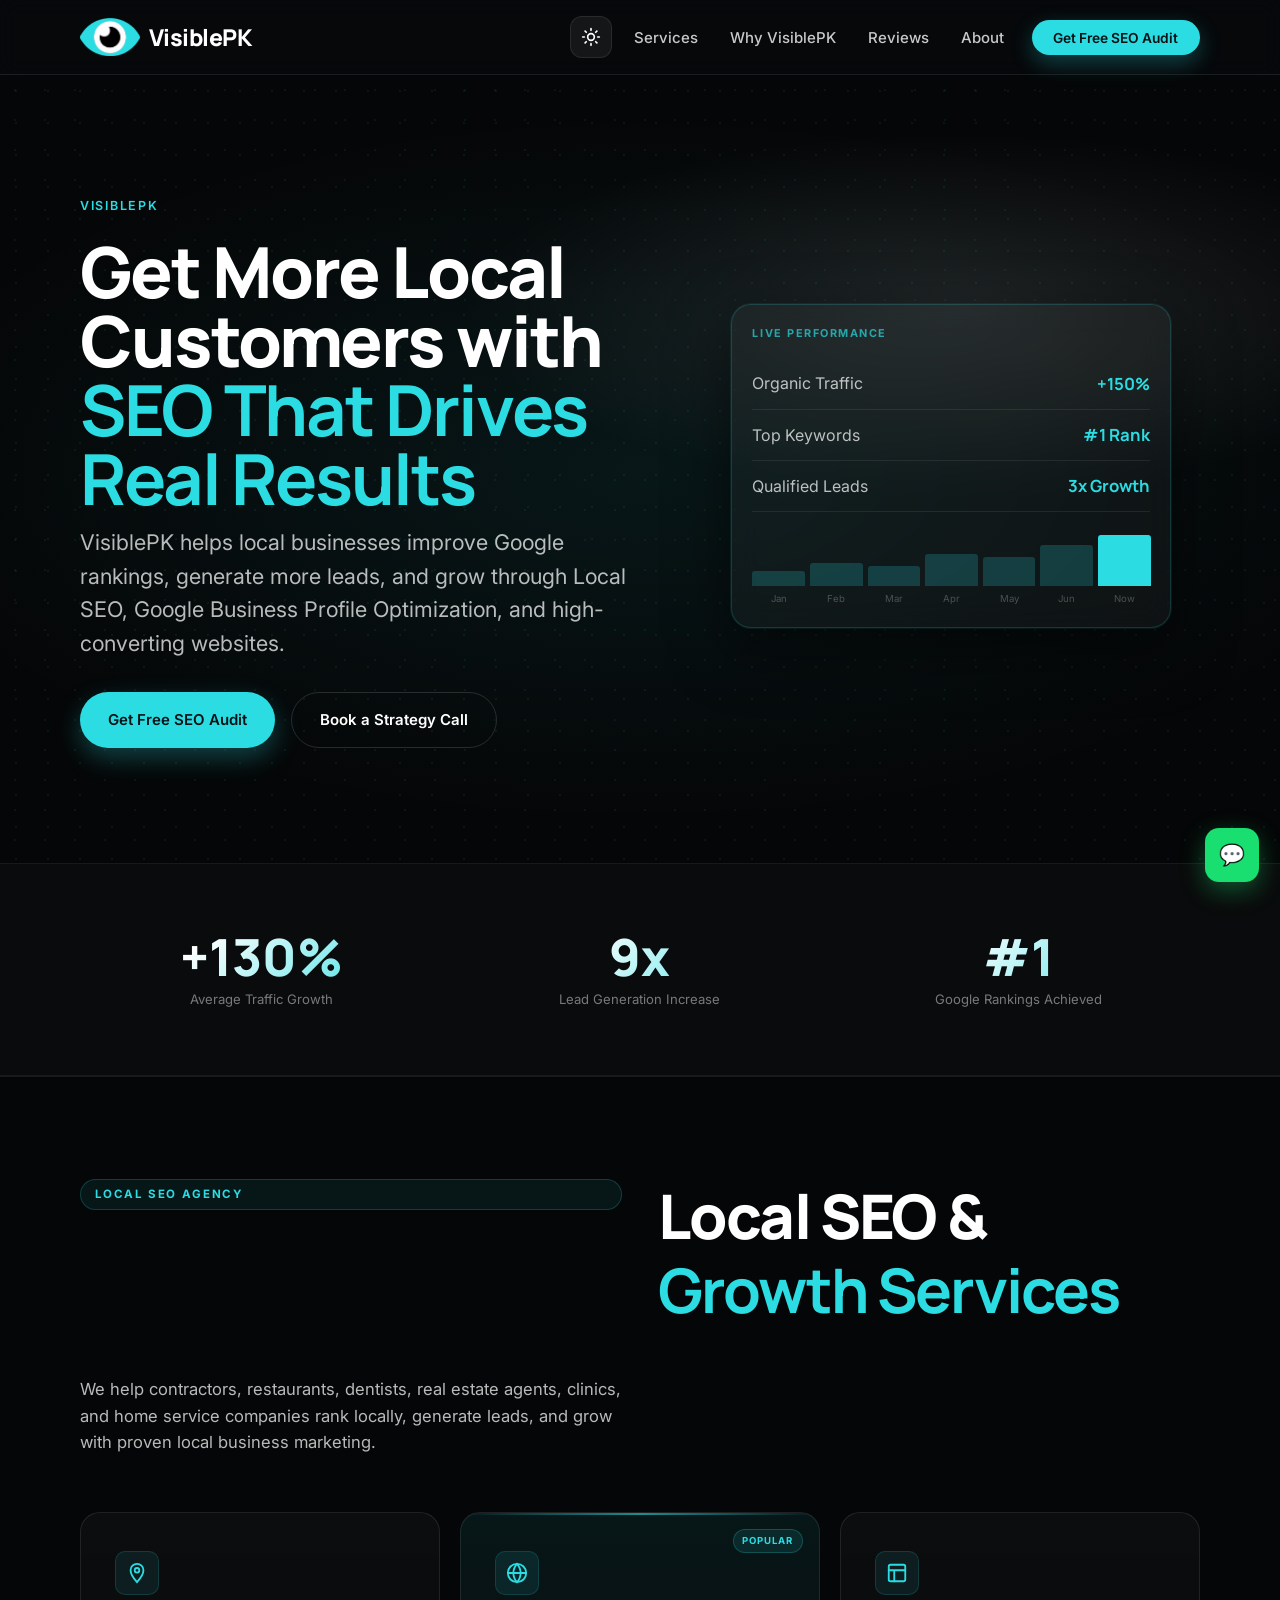
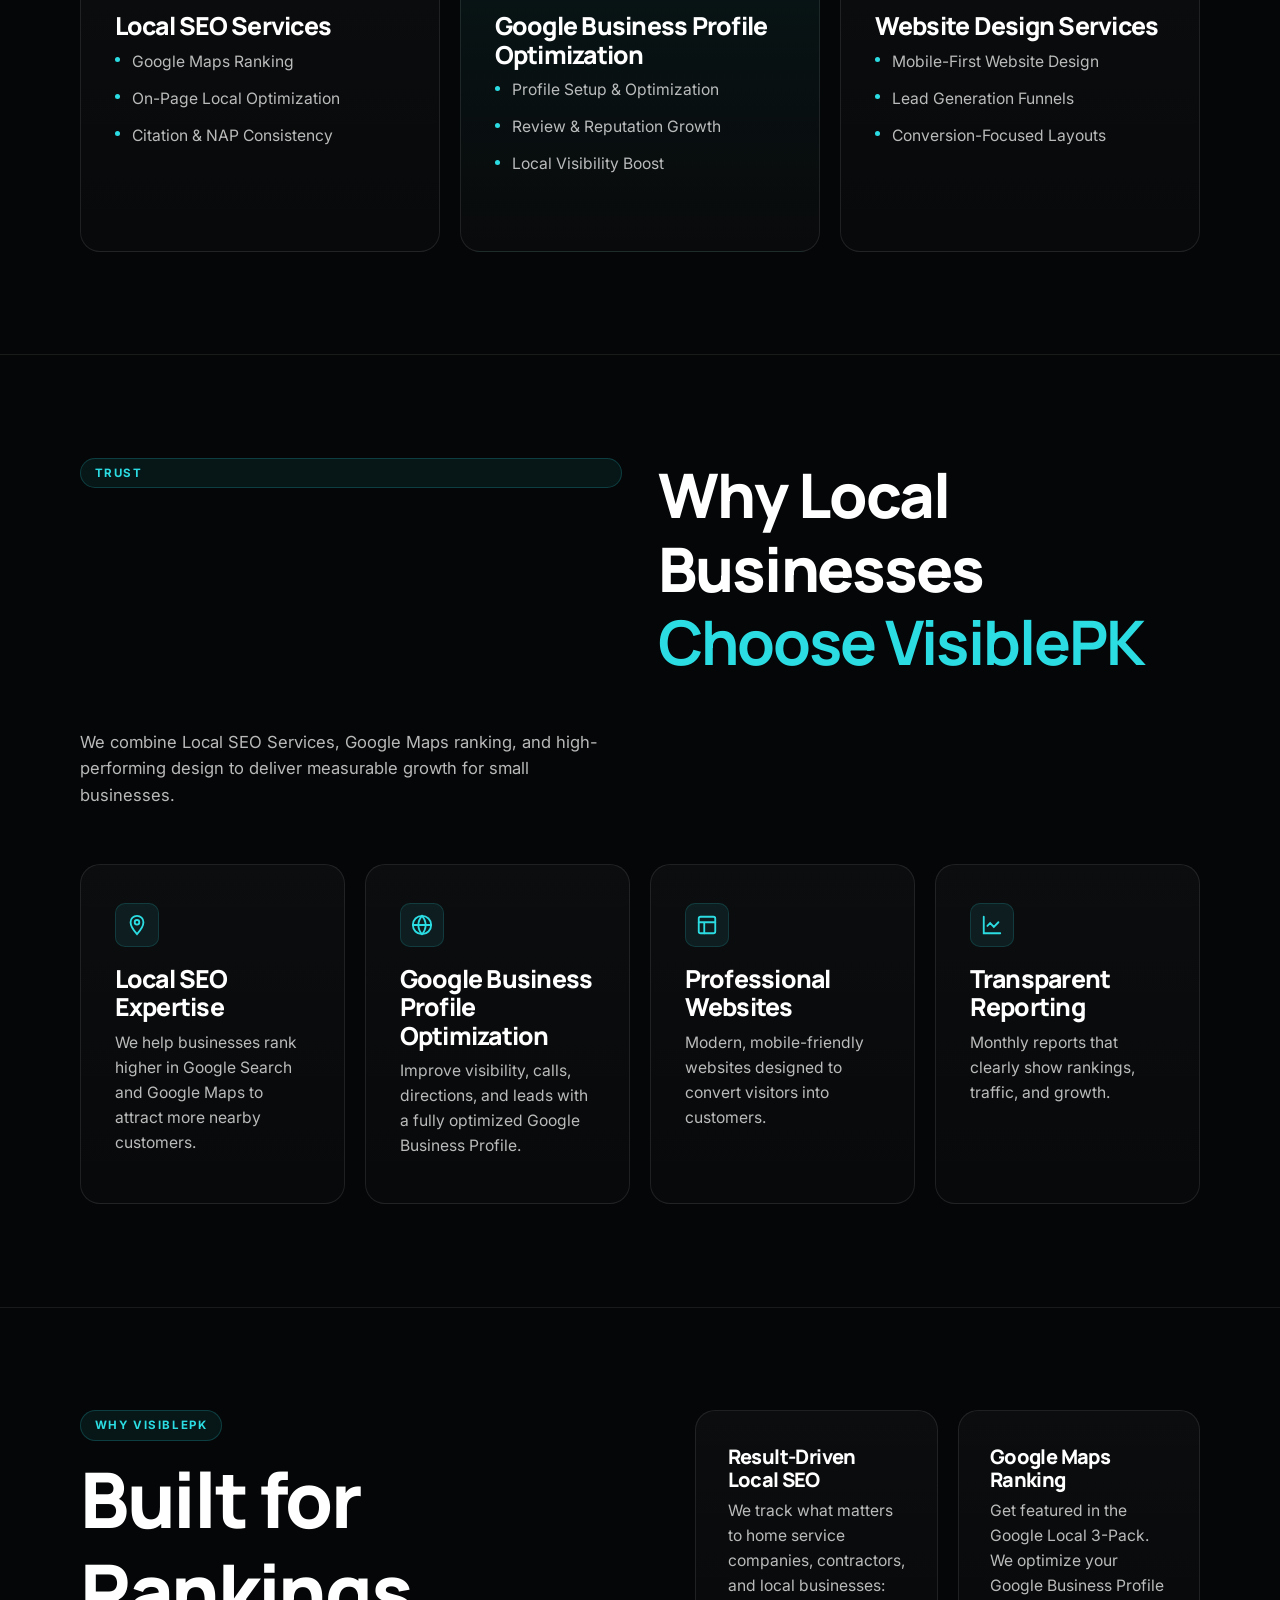
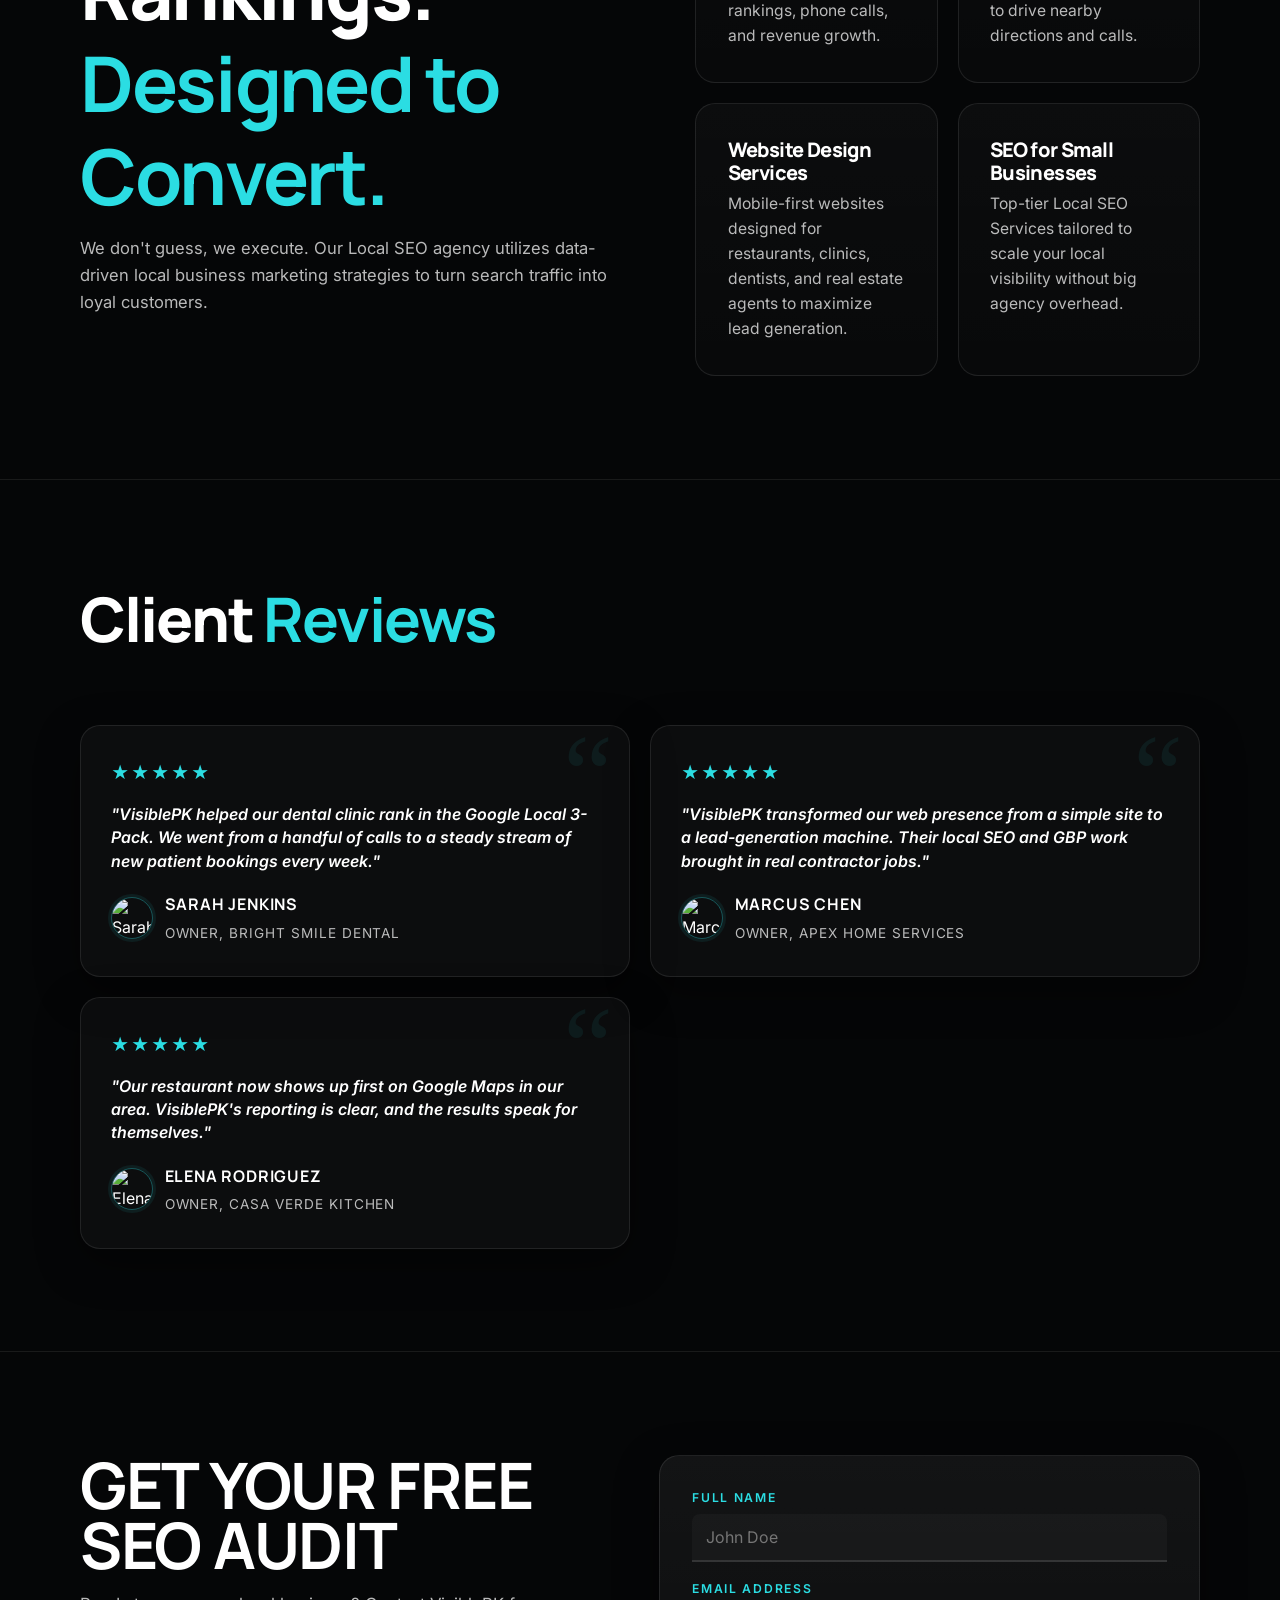
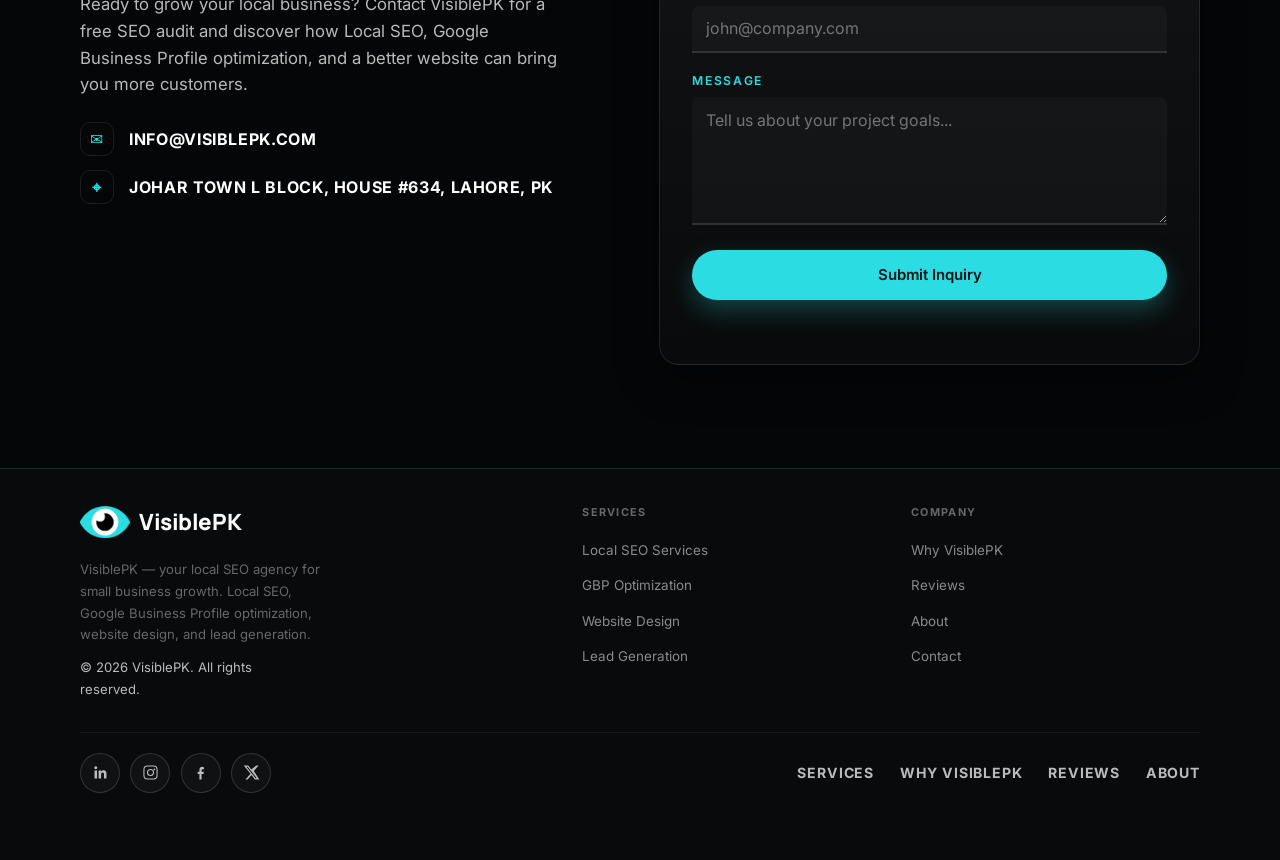
==== index.html @ 4f135269 "Add files via upload" ====
<!DOCTYPE html>
<html lang="en">
<head>
  <meta charset="UTF-8" />
  <meta name="viewport" content="width=device-width, initial-scale=1.0" />
  <meta name="description" content="VisiblePK is a local SEO agency helping service businesses rank on Google Search and Google Maps. Get Local SEO, Google Business Profile optimization, website design, and lead generation for small businesses." />
  <title>VisiblePK – Local SEO & Website Growth Agency</title>
  <link rel="canonical" href="https://azamg1800q-cpu.github.io/visiblepk/" />
  <meta property="og:type" content="website" />
  <meta property="og:url" content="https://azamg1800q-cpu.github.io/visiblepk/" />
  <meta property="og:title" content="VisiblePK – Local SEO & Website Growth Agency" />
  <meta property="og:description" content="Get more local customers with Local SEO, Google Business Profile optimization, and high-converting websites. Free SEO audit for contractors, restaurants, dentists, and service businesses." />
  <meta property="og:image" content="https://azamg1800q-cpu.github.io/visiblepk/logo.png" />
  <meta property="og:site_name" content="VisiblePK" />
  <meta name="twitter:card" content="summary_large_image" />
  <meta name="twitter:title" content="VisiblePK – Local SEO & Website Growth Agency" />
  <meta name="twitter:description" content="Local SEO agency for small businesses. Google Maps ranking, GBP optimization, website design, and lead generation." />
  <meta name="twitter:image" content="https://azamg1800q-cpu.github.io/visiblepk/logo.png" />
  <meta name="google-site-verification" content="JSgac39mupPRz0TXIjV0OcWBRK_ozBRfskrSUniJgQQ" />
  <script type="application/ld+json">
  {
    "@context": "https://schema.org",
    "@type": "ProfessionalService",
    "name": "VisiblePK",
    "description": "Local SEO and website growth agency helping small businesses improve Google rankings, generate leads, and grow through Local SEO, Google Business Profile optimization, and website design.",
    "url": "https://azamg1800q-cpu.github.io/visiblepk/",
    "email": "info@visiblepk.com",
    "address": {
      "@type": "PostalAddress",
      "streetAddress": "Johar Town L Block, House #634",
      "addressLocality": "Lahore",
      "addressCountry": "PK"
    },
    "areaServed": "Worldwide",
    "serviceType": [
      "Local SEO Services",
      "Google Business Profile Optimization",
      "Website Design Services",
      "Lead Generation"
    ]
  }
  </script>
  <link rel="icon" href="logo.png" type="image/png" />
  <link rel="preconnect" href="https://fonts.gstatic.com" crossorigin />
  <link href="https://fonts.googleapis.com/css2?family=Manrope:wght@500;600;700;800&family=Inter:wght@400;500;600;700&display=swap" rel="stylesheet" />
  <link rel="stylesheet" href="style.css" />
  <script>
    (function () {
      try {
        if (localStorage.getItem("theme") === "light") document.documentElement.setAttribute("data-theme", "light");
      } catch (e) {}
    })();
  </script>
</head>
<body>
  <a class="skip-link" href="#main">Skip to content</a>

  <header class="site-header" id="top">
    <div class="container header-inner">
      <a class="logo" href="#hero" aria-label="VisiblePK Home">
        <img src="logo.png" alt="VisiblePK Logo" class="logo-img" />
        <span class="logo-text">VisiblePK</span>
      </a>

      <nav class="nav" aria-label="Primary">
        <button type="button" class="theme-toggle" id="theme-toggle" aria-label="Switch to light mode" title="Switch to light mode" aria-pressed="true">
          <svg class="theme-toggle-icon theme-toggle-icon--sun" xmlns="http://www.w3.org/2000/svg" viewBox="0 0 24 24" fill="none" stroke="currentColor" stroke-width="2" stroke-linecap="round" aria-hidden="true">
            <circle cx="12" cy="12" r="4" />
            <path d="M12 2v2M12 20v2M4.93 4.93l1.41 1.41M17.66 17.66l1.41 1.41M2 12h2M20 12h2M4.93 19.07l1.41-1.41M17.66 6.34l1.41-1.41" />
          </svg>
          <svg class="theme-toggle-icon theme-toggle-icon--moon" xmlns="http://www.w3.org/2000/svg" viewBox="0 0 24 24" fill="currentColor" aria-hidden="true">
            <path d="M21 12.79A9 9 0 1 1 11.21 3 7 7 0 0 0 21 12.79z" />
          </svg>
        </button>
        <button type="button" class="nav-toggle" aria-expanded="false" aria-controls="nav-menu" aria-label="Open menu">
          <span class="nav-toggle-bar"></span>
          <span class="nav-toggle-bar"></span>
          <span class="nav-toggle-bar"></span>
        </button>

        <ul class="nav-menu" id="nav-menu">
          <li><a href="#services" class="nav-link">Services</a></li>
          <li><a href="#why-choose-us" class="nav-link">Why VisiblePK</a></li>
          <li><a href="#reviews" class="nav-link">Reviews</a></li>
          <li><a href="about.html" class="nav-link">About</a></li>
          <li><a href="#contact" class="nav-cta">Get Free SEO Audit</a></li>
        </ul>
      </nav>
    </div>
  </header>

  <main id="main">
    <section class="hero" id="hero" aria-labelledby="hero-title">
      <div class="hero-bg" aria-hidden="true"></div>
      <div class="hero-dot-grid" aria-hidden="true"></div>
      <div class="container hero-layout">
        <div class="hero-content">
          <p class="hero-badge fade-in-up" style="animation-delay: 0.06s">VisiblePK</p>
          <h1 id="hero-title" class="hero-title fade-in-up" style="animation-delay: 0.15s">
            Get More Local Customers with <span class="accent">SEO That Drives Real Results</span>
          </h1>
          <p class="hero-sub fade-in-up" style="animation-delay: 0.28s">
            VisiblePK helps local businesses improve Google rankings, generate more leads, and grow through Local SEO, Google Business Profile Optimization, and high-converting websites.
          </p>
          <div class="hero-actions fade-in-up" style="animation-delay: 0.42s">
            <a href="#contact" class="btn btn-primary">Get Free SEO Audit</a>
            <a href="#contact" class="btn btn-ghost">Book a Strategy Call</a>
          </div>
        </div>

        <div class="hero-visual reveal" data-delay="1" aria-hidden="true">
          <div class="hero-panel">
            <p class="hero-panel-label">Live Performance</p>
            <div class="hero-panel-row"><span>Organic Traffic</span><strong>+150%</strong></div>
            <div class="hero-panel-row"><span>Top Keywords</span><strong>#1 Rank</strong></div>
            <div class="hero-panel-row"><span>Qualified Leads</span><strong>3x Growth</strong></div>
            <div class="hero-chart" aria-hidden="true">
              <span class="hero-bar" style="height:28%"></span>
              <span class="hero-bar" style="height:42%"></span>
              <span class="hero-bar" style="height:36%"></span>
              <span class="hero-bar" style="height:58%"></span>
              <span class="hero-bar" style="height:52%"></span>
              <span class="hero-bar" style="height:74%"></span>
              <span class="hero-bar hero-bar--active" style="height:92%"></span>
            </div>
            <div class="hero-chart-months" aria-hidden="true">
              <span>Jan</span><span>Feb</span><span>Mar</span><span>Apr</span><span>May</span><span>Jun</span><span>Now</span>
            </div>
          </div>
        </div>
      </div>
    </section>

    <div class="stats-strip" id="stats-strip" aria-label="Key results">
      <div class="container stats-strip-inner">
        <div class="strip-card" data-counter-target="150" data-counter-prefix="+" data-counter-suffix="%">
          <p class="strip-num">+150%</p>
          <p class="strip-desc">Average Traffic Growth</p>
        </div>
        <div class="strip-card" data-counter-target="10" data-counter-suffix="x">
          <p class="strip-num">10x</p>
          <p class="strip-desc">Lead Generation Increase</p>
        </div>
        <div class="strip-card" data-counter-target="1" data-counter-prefix="#">
          <p class="strip-num">#1</p>
          <p class="strip-desc">Google Rankings Achieved</p>
        </div>
      </div>
    </div>

    <section class="section services" id="services" aria-labelledby="services-title">
      <div class="container">
        <header class="section-header reveal">
          <p class="section-label">Local SEO Agency</p>
          <h2 id="services-title" class="section-title">Local SEO & <span class="accent">Growth Services</span></h2>
          <p class="section-desc">We help contractors, restaurants, dentists, real estate agents, clinics, and home service companies rank locally, generate leads, and grow with proven local business marketing.</p>
        </header>

        <div class="services-grid">
          <article class="service-card reveal" data-delay="0">
            <div class="service-card-icon" aria-hidden="true">
              <svg width="24" height="24" viewBox="0 0 24 24" fill="none" stroke="currentColor" stroke-width="2" stroke-linecap="round"><path d="M12 2C8.13 2 5 5.13 5 9c0 5.25 7 13 7 13s7-7.75 7-13c0-3.87-3.13-7-7-7z"/><circle cx="12" cy="9" r="2.5"/></svg>
            </div>
            <h3 class="service-card-title">Local SEO Services</h3>
            <ul class="service-sublist">
              <li>Google Maps Ranking</li>
              <li>On-Page Local Optimization</li>
              <li>Citation & NAP Consistency</li>
            </ul>
          </article>

          <article class="service-card service-card--featured reveal" data-delay="1">
            <span class="service-featured-tag">Popular</span>
            <div class="service-card-icon" aria-hidden="true">
              <svg width="24" height="24" viewBox="0 0 24 24" fill="none" stroke="currentColor" stroke-width="2" stroke-linecap="round"><circle cx="12" cy="12" r="10"/><path d="M12 2a15.3 15.3 0 0 1 4 10 15.3 15.3 0 0 1-4 10 15.3 15.3 0 0 1-4-10 15.3 15.3 0 0 1 4-10z"/><path d="M2 12h20"/></svg>
            </div>
            <h3 class="service-card-title">Google Business Profile Optimization</h3>
            <ul class="service-sublist">
              <li>Profile Setup & Optimization</li>
              <li>Review & Reputation Growth</li>
              <li>Local Visibility Boost</li>
            </ul>
          </article>

          <article class="service-card reveal" data-delay="2">
            <div class="service-card-icon" aria-hidden="true">
              <svg width="24" height="24" viewBox="0 0 24 24" fill="none" stroke="currentColor" stroke-width="2" stroke-linecap="round"><rect x="3" y="3" width="18" height="18" rx="2"/><path d="M3 9h18M9 21V9"/></svg>
            </div>
            <h3 class="service-card-title">Website Design Services</h3>
            <ul class="service-sublist">
              <li>Mobile-First Website Design</li>
              <li>Lead Generation Funnels</li>
              <li>Conversion-Focused Layouts</li>
            </ul>
          </article>
        </div>
      </div>
    </section>

    <section class="section why-choose-us" id="why-choose-us" aria-labelledby="why-choose-title">
      <div class="container">
        <header class="section-header reveal">
          <p class="section-label">Trust</p>
          <h2 id="why-choose-title" class="section-title">Why Local Businesses <span class="accent">Choose VisiblePK</span></h2>
          <p class="section-desc">We combine Local SEO Services, Google Maps ranking, and high-performing design to deliver measurable growth for small businesses.</p>
        </header>

        <div class="services-grid" role="list">
          <div class="service-card reveal" data-delay="0" role="listitem">
            <div class="service-card-icon" aria-hidden="true">
              <svg width="24" height="24" viewBox="0 0 24 24" fill="none" stroke="currentColor" stroke-width="2" stroke-linecap="round"><path d="M12 2C8.13 2 5 5.13 5 9c0 5.25 7 13 7 13s7-7.75 7-13c0-3.87-3.13-7-7-7z"/><circle cx="12" cy="9" r="2.5"/></svg>
            </div>
            <h3 class="service-card-title">Local SEO Expertise</h3>
            <p class="why-text">We help businesses rank higher in Google Search and Google Maps to attract more nearby customers.</p>
          </div>

          <div class="service-card reveal" data-delay="1" role="listitem">
            <div class="service-card-icon" aria-hidden="true">
              <svg width="24" height="24" viewBox="0 0 24 24" fill="none" stroke="currentColor" stroke-width="2" stroke-linecap="round"><circle cx="12" cy="12" r="10"/><path d="M12 2a15.3 15.3 0 0 1 4 10 15.3 15.3 0 0 1-4 10 15.3 15.3 0 0 1-4-10 15.3 15.3 0 0 1 4-10z"/><path d="M2 12h20"/></svg>
            </div>
            <h3 class="service-card-title">Google Business Profile Optimization</h3>
            <p class="why-text">Improve visibility, calls, directions, and leads with a fully optimized Google Business Profile.</p>
          </div>

          <div class="service-card reveal" data-delay="2" role="listitem">
            <div class="service-card-icon" aria-hidden="true">
              <svg width="24" height="24" viewBox="0 0 24 24" fill="none" stroke="currentColor" stroke-width="2" stroke-linecap="round"><rect x="3" y="3" width="18" height="18" rx="2"/><path d="M3 9h18M9 21V9"/></svg>
            </div>
            <h3 class="service-card-title">Professional Websites</h3>
            <p class="why-text">Modern, mobile-friendly websites designed to convert visitors into customers.</p>
          </div>

          <div class="service-card reveal" data-delay="3" role="listitem">
            <div class="service-card-icon" aria-hidden="true">
              <svg width="24" height="24" viewBox="0 0 24 24" fill="none" stroke="currentColor" stroke-width="2" stroke-linecap="round"><path d="M3 3v18h18"/><path d="m19 9-5 5-4-4-3 3"/></svg>
            </div>
            <h3 class="service-card-title">Transparent Reporting</h3>
            <p class="why-text">Monthly reports that clearly show rankings, traffic, and growth.</p>
          </div>
        </div>
      </div>
    </section>

    <section class="section why-us" id="why-us" aria-labelledby="why-title">
      <div class="container why-layout">
        <div class="why-intro reveal">
          <p class="section-label">Why VisiblePK</p>
          <h2 id="why-title" class="section-title">Built for Rankings. <span class="accent">Designed to Convert.</span></h2>
          <p class="section-desc">We don't guess, we execute. Our Local SEO agency utilizes data-driven local business marketing strategies to turn search traffic into loyal customers.</p>
        </div>

        <ul class="why-grid">
          <li class="why-item reveal" data-delay="0">
            <h3 class="why-title">Result-Driven Local SEO</h3>
            <p class="why-text">We track what matters to home service companies, contractors, and local businesses: rankings, phone calls, and revenue growth.</p>
          </li>
          <li class="why-item reveal" data-delay="1">
            <h3 class="why-title">Google Maps Ranking</h3>
            <p class="why-text">Get featured in the Google Local 3-Pack. We optimize your Google Business Profile to drive nearby directions and calls.</p>
          </li>
          <li class="why-item reveal" data-delay="2">
            <h3 class="why-title">Website Design Services</h3>
            <p class="why-text">Mobile-first websites designed for restaurants, clinics, dentists, and real estate agents to maximize lead generation.</p>
          </li>
          <li class="why-item reveal" data-delay="3">
            <h3 class="why-title">SEO for Small Businesses</h3>
            <p class="why-text">Top-tier Local SEO Services tailored to scale your local visibility without big agency overhead.</p>
          </li>
        </ul>
      </div>
    </section>

    <section class="section reviews" id="reviews" aria-labelledby="reviews-title">
      <div class="container">
        <header class="section-header reveal">
          <h2 id="reviews-title" class="section-title">Client <span class="accent">Reviews</span></h2>
        </header>

        <div class="reviews-grid">
          <article class="review-card reveal" data-delay="0">
            <p class="review-stars">★★★★★</p>
            <p class="review-text">"VisiblePK helped our dental clinic rank in the Google Local 3-Pack. We went from a handful of calls to a steady stream of new patient bookings every week."</p>
            <div class="review-meta">
              <img class="review-avatar" src="https://images.unsplash.com/photo-1494790108377-be9c29b29330?auto=format&fit=crop&w=120&q=80" alt="Sarah Jenkins profile photo" />
              <div>
                <p class="review-author">Sarah Jenkins</p>
                <p class="review-role">Owner, Bright Smile Dental</p>
              </div>
            </div>
          </article>

          <article class="review-card reveal" data-delay="1">
            <p class="review-stars">★★★★★</p>
            <p class="review-text">"VisiblePK transformed our web presence from a simple site to a lead-generation machine. Their local SEO and GBP work brought in real contractor jobs."</p>
            <div class="review-meta">
              <img class="review-avatar" src="https://images.unsplash.com/photo-1472099645785-5658abf4ff4e?auto=format&fit=crop&w=120&q=80" alt="Marcus Chen profile photo" />
              <div>
                <p class="review-author">Marcus Chen</p>
                <p class="review-role">Owner, Apex Home Services</p>
              </div>
            </div>
          </article>

          <article class="review-card reveal" data-delay="2">
            <p class="review-stars">★★★★★</p>
            <p class="review-text">"Our restaurant now shows up first on Google Maps in our area. VisiblePK's reporting is clear, and the results speak for themselves."</p>
            <div class="review-meta">
              <img class="review-avatar" src="https://images.unsplash.com/photo-1487412720507-e7ab37603c6f?auto=format&fit=crop&w=120&q=80" alt="Elena Rodriguez profile photo" />
              <div>
                <p class="review-author">Elena Rodriguez</p>
                <p class="review-role">Owner, Casa Verde Kitchen</p>
              </div>
            </div>
          </article>
        </div>
      </div>
    </section>

    <section class="section contact" id="contact" aria-labelledby="contact-title">
      <div class="container contact-grid">
        <div class="contact-copy reveal">
          <h2 id="contact-title" class="contact-title">GET YOUR FREE SEO AUDIT</h2>
          <p class="contact-lead">Ready to grow your local business? Contact VisiblePK for a free SEO audit and discover how Local SEO, Google Business Profile optimization, and a better website can bring you more customers.</p>

          <div class="contact-meta">
            <p><span class="meta-icon">✉</span> info@visiblepk.com</p>
            <p><span class="meta-icon">⌖</span> Johar Town L Block, House #634, Lahore, PK</p>
          </div>
        </div>

        <div class="contact-form-wrap reveal">
          <form class="contact-form" id="contact-form" action="#" method="post" novalidate>
            <div class="form-row">
              <label for="name">Full Name</label>
              <input type="text" id="name" name="name" autocomplete="name" required placeholder="John Doe" />
            </div>
            <div class="form-row">
              <label for="email">Email Address</label>
              <input type="email" id="email" name="email" autocomplete="email" required placeholder="john@company.com" />
            </div>
            <div class="form-row">
              <label for="message">Message</label>
              <textarea id="message" name="message" rows="5" required placeholder="Tell us about your project goals..."></textarea>
            </div>
            <button type="submit" class="btn btn-primary btn-block">Submit Inquiry</button>
            <p class="form-note" id="form-status" role="status" aria-live="polite"></p>
          </form>
        </div>
      </div>
    </section>
  </main>

  <footer class="site-footer">
    <div class="container footer-inner">
      <div class="footer-col-brand">
        <a class="logo" href="#top" style="margin-bottom: 0.8rem; display: inline-flex;">
          <img src="logo.png" alt="VisiblePK Logo" class="logo-img" style="height: 32px; width: auto;" />
          <span class="logo-text" style="font-size: 1.4rem; font-weight: 800;">VisiblePK</span>
        </a>
        <p class="footer-tagline">VisiblePK — your local SEO agency for small business growth. Local SEO, Google Business Profile optimization, website design, and lead generation.</p>
        <p class="footer-copy">&copy; <span id="year"></span> VisiblePK. All rights reserved.</p>
      </div>
      <div class="footer-col">
        <p class="footer-col-title">Services</p>
        <ul class="footer-col-links">
          <li><a href="#services">Local SEO Services</a></li>
          <li><a href="#services">GBP Optimization</a></li>
          <li><a href="#services">Website Design</a></li>
          <li><a href="#services">Lead Generation</a></li>
        </ul>
      </div>
      <div class="footer-col">
        <p class="footer-col-title">Company</p>
        <ul class="footer-col-links">
          <li><a href="#why-choose-us">Why VisiblePK</a></li>
          <li><a href="#reviews">Reviews</a></li>
          <li><a href="about.html">About</a></li>
          <li><a href="#contact">Contact</a></li>
        </ul>
      </div>
    </div>
    <div class="container footer-bottom">
      <div class="footer-social" aria-label="Social media links">
        <a href="https://www.linkedin.com/" class="social-link" target="_blank" rel="noopener noreferrer" aria-label="LinkedIn">
          <svg viewBox="0 0 24 24" fill="currentColor" aria-hidden="true"><path d="M20.447 20.452h-3.554v-5.569c0-1.328-.027-3.037-1.852-3.037-1.853 0-2.136 1.445-2.136 2.939v5.667H9.351V9h3.414v1.561h.046c.477-.9 1.637-1.85 3.37-1.85 3.601 0 4.267 2.37 4.267 5.455v6.286zM5.337 7.433c-1.144 0-2.063-.926-2.063-2.065 0-1.138.92-2.063 2.063-2.063 1.14 0 2.064.925 2.064 2.063 0 1.139-.925 2.065-2.064 2.065zm1.782 13.019H3.555V9h3.564v11.452z"/></svg>
        </a>
        <a href="https://www.instagram.com/" class="social-link" target="_blank" rel="noopener noreferrer" aria-label="Instagram">
          <svg viewBox="0 0 24 24" fill="currentColor" aria-hidden="true"><path d="M7.75 2h8.5A5.75 5.75 0 0 1 22 7.75v8.5A5.75 5.75 0 0 1 16.25 22h-8.5A5.75 5.75 0 0 1 2 16.25v-8.5A5.75 5.75 0 0 1 7.75 2m0 1.5A4.25 4.25 0 0 0 3.5 7.75v8.5a4.25 4.25 0 0 0 4.25 4.25h8.5a4.25 4.25 0 0 0 4.25-4.25v-8.5a4.25 4.25 0 0 0-4.25-4.25h-8.5M17.5 6.25a1.25 1.25 0 1 1 0 2.5 1.25 1.25 0 0 1 0-2.5M12 7a5 5 0 1 1 0 10 5 5 0 0 1 0-10m0 1.5a3.5 3.5 0 1 0 0 7 3.5 3.5 0 0 0 0-7"/></svg>
        </a>
        <a href="https://www.facebook.com/" class="social-link" target="_blank" rel="noopener noreferrer" aria-label="Facebook">
          <svg viewBox="0 0 24 24" fill="currentColor" aria-hidden="true"><path d="M13.5 22v-8h2.75l.5-3h-3.25V9.25c0-.89.34-1.75 1.82-1.75H17V4.87A19.6 19.6 0 0 0 14.57 4c-2.48 0-4.07 1.5-4.07 4.22V11H8v3h2.5v8h3z"/></svg>
        </a>
        <a href="https://x.com/" class="social-link" target="_blank" rel="noopener noreferrer" aria-label="X (Twitter)">
          <svg viewBox="0 0 24 24" fill="currentColor" aria-hidden="true"><path d="M18.9 2h3.1l-6.8 7.8L23 22h-6.2l-4.8-6.3L6.6 22H3.5l7.2-8.3L1 2h6.4l4.3 5.7L18.9 2zm-1.1 18h1.7L6.6 3.9H4.8L17.8 20z"/></svg>
        </a>
      </div>

      <nav class="footer-links" aria-label="Footer">
        <a href="#services">Services</a>
        <a href="#why-choose-us">Why VisiblePK</a>
        <a href="#reviews">Reviews</a>
        <a href="about.html">About</a>
      </nav>
    </div>

    <a class="floating-chat" href="#contact" aria-label="Open contact section">💬</a>
  </footer>

  <script src="script.js"></script>
</body>
</html>
---- style.css ----
/* ============================================
   VisiblePK — dark premium agency UI
   Accent: #2bdde3
   ============================================ */

:root {
  color-scheme: dark;
  --bg: #050607;
  --surface: #0c0d10;
  --surface-2: #111318;
  --text: #ffffff;
  --muted: rgba(255, 255, 255, 0.72);
  --accent: #2bdde3;
  --accent-soft: rgba(43, 221, 227, 0.15);
  --border: rgba(255, 255, 255, 0.09);
  --stat-gradient-start: #ffffff;
  /* Softer, more premium shadows (less harsh) */
  --shadow: 0 14px 44px rgba(0, 0, 0, 0.42);
  --shadow-hover: 0 18px 56px rgba(0, 0, 0, 0.48);
  --glow-soft: 0 0 0 1px rgba(43, 221, 227, 0.12), 0 10px 30px rgba(43, 221, 227, 0.14);
  --glow-hover: 0 0 0 1px rgba(43, 221, 227, 0.22), 0 14px 38px rgba(43, 221, 227, 0.18);
  --radius: 20px;
  --radius-pill: 999px;
  --font-display: "Manrope", system-ui, sans-serif;
  --font-body: "Inter", system-ui, sans-serif;
  --header-h: 74px;
  --ease: cubic-bezier(0.22, 1, 0.36, 1);
  /* Consistent spacing scale */
  --space-1: 0.5rem;
  --space-2: 0.75rem;
  --space-3: 1rem;
  --space-4: 1.25rem;
  --space-5: 1.6rem;
  --space-6: 2rem;
  --space-7: 2.6rem;
}

*,
*::before,
*::after {
  box-sizing: border-box;
}

html {
  scroll-behavior: smooth;
}

@media (prefers-reduced-motion: reduce) {
  html {
    scroll-behavior: auto;
  }
  *,
  *::before,
  *::after {
    animation-duration: 0.01ms !important;
    animation-iteration-count: 1 !important;
    transition-duration: 0.01ms !important;
  }
}

body {
  margin: 0;
  font-family: var(--font-body);
  font-size: 1rem;
  line-height: 1.65;
  color: var(--text);
  background: var(--bg);
  -webkit-font-smoothing: antialiased;
}

/* Better focus styles for keyboard users */
:focus-visible {
  outline: 3px solid rgba(43, 221, 227, 0.35);
  outline-offset: 3px;
}

img {
  max-width: 100%;
  height: auto;
  display: block;
}

h1, h2, h3, h4 {
  font-family: var(--font-display);
  color: var(--text);
  font-weight: 700;
  line-height: 1.15;
  letter-spacing: -0.03em;
}

a {
  color: inherit;
  text-decoration: none;
}

ul {
  margin: 0;
  padding: 0;
  list-style: none;
}

.accent {
  color: var(--accent);
  font-weight: 700;
}

.skip-link {
  position: absolute;
  left: -9999px;
  z-index: 9999;
  padding: 0.75rem 1rem;
  background: var(--accent);
  color: #000;
  font-weight: 600;
  border-radius: 8px;
}
.skip-link:focus {
  left: 1rem;
  top: 1rem;
}

.container {
  width: min(1120px, 92vw);
  margin-left: auto;
  margin-right: auto;
}

/* ========== Header ========== */
.site-header {
  position: sticky;
  top: 0;
  z-index: 300;
  background: rgba(8, 9, 11, 0.82);
  backdrop-filter: blur(10px);
  border-bottom: 1px solid var(--border);
  transition: background 0.3s var(--ease), box-shadow 0.3s var(--ease), border-color 0.3s var(--ease);
}

.site-header.is-scrolled {
  background: rgba(8, 9, 11, 0.95);
  border-color: rgba(43, 221, 227, 0.2);
  box-shadow: 0 8px 26px rgba(0, 0, 0, 0.4);
}

.header-inner {
  display: flex;
  align-items: center;
  justify-content: space-between;
  min-height: var(--header-h);
  padding: 0.15rem 0;
}

.nav {
  display: flex;
  align-items: center;
  gap: 0.5rem;
}

.theme-toggle {
  display: inline-flex;
  align-items: center;
  justify-content: center;
  width: 42px;
  height: 42px;
  padding: 0;
  border: 1px solid var(--border);
  border-radius: 12px;
  background: rgba(255, 255, 255, 0.06);
  color: var(--text);
  cursor: pointer;
  flex-shrink: 0;
  transition: background 0.25s var(--ease), border-color 0.25s var(--ease), transform 0.2s var(--ease);
}

.theme-toggle:hover {
  background: rgba(43, 221, 227, 0.12);
  border-color: rgba(43, 221, 227, 0.35);
}

.theme-toggle:focus-visible {
  outline: 3px solid rgba(43, 221, 227, 0.45);
  outline-offset: 2px;
}

.theme-toggle svg {
  width: 20px;
  height: 20px;
  display: block;
}

.theme-toggle .theme-toggle-icon--moon {
  display: none;
}

html[data-theme="light"] .theme-toggle .theme-toggle-icon--sun {
  display: none;
}

html[data-theme="light"] .theme-toggle .theme-toggle-icon--moon {
  display: block;
}

.logo {
  font-family: var(--font-display);
  font-weight: 700;
  font-size: 1.35rem;
  letter-spacing: -0.02em;
  color: var(--text);
  display: inline-flex;
  align-items: center;
  gap: 0.55rem;
}

.logo-img {
  height: 38px;
  width: auto;
  object-fit: contain;
  transition: transform 0.25s var(--ease);
}
.logo:hover .logo-img {
  transform: scale(1.08);
}
.logo-text {
  font-family: var(--font-display);
  font-weight: 800;
  font-size: 1.45rem;
  letter-spacing: -0.02em;
  color: var(--text);
}

.nav-menu {
  display: flex;
  align-items: center;
  gap: 0.2rem;
  list-style: none;
  margin: 0;
  padding: 0;
}

.nav-link {
  position: relative;
  font-size: 0.9375rem;
  font-weight: 500;
  color: var(--text);
  opacity: 0.78;
  padding: 0.55rem 0.9rem;
  transition: opacity 0.25s var(--ease);
}

.nav-link::after {
  content: "";
  position: absolute;
  left: 0.9rem;
  right: 0.9rem;
  bottom: 0.15rem;
  height: 2px;
  background: var(--accent);
  transform: scaleX(0);
  transform-origin: left;
  transition: transform 0.3s var(--ease);
}

.nav-link:hover,
.nav-link:focus-visible {
  opacity: 1;
}

.nav-link:hover::after,
.nav-link:focus-visible::after {
  transform: scaleX(1);
}

/* Nav CTA: pill, secondary fill, white text */
.nav-cta {
  margin-left: 0.65rem;
  padding: 0.6rem 1.35rem;
  font-size: 0.86rem;
  font-weight: 600;
  color: #ffffff !important;
  border-radius: var(--radius-pill);
  background: var(--accent);
  color: #061215 !important;
  box-shadow: 0 8px 22px rgba(43, 221, 227, 0.28);
  transition: transform 0.25s var(--ease), box-shadow 0.25s var(--ease), background 0.25s var(--ease);
}

.nav-cta:hover {
  transform: translateY(-1px);
  box-shadow: 0 12px 30px rgba(43, 221, 227, 0.34);
}

.nav-toggle {
  display: none;
  flex-direction: column;
  gap: 5px;
  background: none;
  border: none;
  cursor: pointer;
  padding: 0.5rem;
}

.nav-toggle-bar {
  width: 22px;
  height: 2px;
  background: var(--text);
  border-radius: 1px;
  transition: transform 0.25s var(--ease), opacity 0.25s var(--ease);
}

@media (max-width: 768px) {
  .nav-toggle {
    display: flex;
  }
  .nav-menu {
    position: fixed;
    inset: var(--header-h) 0 auto 0;
    flex-direction: column;
    gap: 0;
    padding: 1rem 0 1.25rem;
    background: rgba(8, 9, 11, 0.98);
    border-bottom: 1px solid var(--border);
    box-shadow: var(--shadow);
    transform: translateY(-120%);
    opacity: 0;
    visibility: hidden;
    transition: transform 0.3s var(--ease), opacity 0.3s var(--ease), visibility 0.3s;
  }
  .nav-menu.is-open {
    transform: translateY(0);
    opacity: 1;
    visibility: visible;
  }
  .nav-menu li {
    width: 100%;
    justify-content: center;
  }
  .nav-link {
    display: block;
    width: 100%;
    text-align: center;
    padding: 0.85rem 1rem;
    opacity: 1;
  }
  .nav-link::after {
    left: 30%;
    right: 30%;
    bottom: 0.4rem;
  }
  .nav-cta {
    margin: 0.65rem 1.25rem 0;
    width: calc(100% - 2.5rem);
    text-align: center;
  }
  .nav-toggle[aria-expanded="true"] .nav-toggle-bar:nth-child(1) {
    transform: translateY(7px) rotate(45deg);
  }
  .nav-toggle[aria-expanded="true"] .nav-toggle-bar:nth-child(2) {
    opacity: 0;
  }
  .nav-toggle[aria-expanded="true"] .nav-toggle-bar:nth-child(3) {
    transform: translateY(-7px) rotate(-45deg);
  }
}

/* ========== Buttons ========== */
.btn {
  display: inline-flex;
  align-items: center;
  justify-content: center;
  gap: 0.5rem;
  padding: 0.9rem 1.75rem;
  min-height: 50px;
  font-family: var(--font-body);
  font-size: 0.9375rem;
  font-weight: 600;
  border-radius: var(--radius-pill);
  border: none;
  cursor: pointer;
  transition: transform 0.25s var(--ease), box-shadow 0.25s var(--ease), background 0.25s var(--ease), color 0.25s var(--ease);
}

.btn-primary {
  color: #071316;
  background: var(--accent);
  box-shadow: 0 10px 26px rgba(43, 221, 227, 0.28);
}

.btn-primary:hover {
  transform: translateY(-2px);
  box-shadow: 0 16px 40px rgba(43, 221, 227, 0.36);
}

.btn-primary:active {
  transform: scale(0.98);
}

.btn-ghost {
  background: transparent;
  color: var(--text);
  border: 1px solid rgba(255, 255, 255, 0.14);
  box-shadow: none;
}

.btn-ghost:hover {
  border-color: rgba(43, 221, 227, 0.4);
  background: rgba(255, 255, 255, 0.03);
  transform: translateY(-1px);
}

.btn-block {
  width: 100%;
}

/* ========== Hero ========== */
.hero {
  position: relative;
  padding: clamp(4.2rem, 9vw, 6.8rem) 0 clamp(4.8rem, 9vw, 7.4rem);
  background: var(--bg);
  overflow: hidden;
}

.hero-bg {
  position: absolute;
  inset: 0;
  background:
    radial-gradient(ellipse 60% 35% at 75% 30%, rgba(255, 255, 255, 0.1), transparent 65%),
    radial-gradient(ellipse 80% 60% at 50% 50%, rgba(43, 221, 227, 0.08), transparent 75%);
  pointer-events: none;
}

.hero-layout {
  position: relative;
  z-index: 1;
  display: grid;
  grid-template-columns: minmax(0, 1.05fr) minmax(0, 0.95fr);
  gap: clamp(2.6rem, 6vw, 4.6rem);
  align-items: center;
}

.hero-content {
  max-width: 40rem;
}

.hero-badge {
  display: inline-block;
  font-size: 0.78rem;
  font-weight: 600;
  letter-spacing: 0.14em;
  text-transform: uppercase;
  color: var(--accent);
  margin-bottom: 1.25rem;
}

.hero-title {
  font-size: clamp(3rem, 8vw, 5.5rem);
  font-weight: 800;
  margin: 0 0 0.85rem;
  line-height: 0.98;
  color: var(--text);
}

.hero-sub {
  font-size: clamp(1.08rem, 1.8vw, 1.35rem);
  color: var(--muted);
  margin: 0 0 2rem;
  max-width: 44rem;
  line-height: 1.55;
}

.hero-actions {
  display: flex;
  flex-wrap: wrap;
  gap: 1rem;
}

.hero-visual {
  display: flex;
  justify-content: center;
}

.hero-panel {
  width: min(440px, 100%);
  background: linear-gradient(180deg, rgba(255, 255, 255, 0.07) 0%, rgba(255, 255, 255, 0.03) 100%);
  border: 1px solid var(--border);
  border-radius: var(--radius);
  padding: 1.25rem;
  box-shadow: var(--shadow);
}

.hero-panel-row {
  display: flex;
  align-items: center;
  justify-content: space-between;
  padding: 0.7rem 0;
  border-bottom: 1px solid rgba(255, 255, 255, 0.08);
  color: var(--muted);
}

.hero-panel-row strong {
  color: var(--accent);
  font-family: var(--font-display);
  font-size: 1.05rem;
}

.fade-in-up {
  opacity: 0;
  animation: fadeInUp 0.75s var(--ease) forwards;
}

@keyframes fadeInUp {
  from {
    opacity: 0;
    transform: translateY(16px);
  }
  to {
    opacity: 1;
    transform: translateY(0);
  }
}

@media (max-width: 960px) {
  .hero-layout {
    grid-template-columns: 1fr;
    text-align: left;
  }
  .hero-content {
    max-width: none;
  }
  .hero-sub {
    margin-left: auto;
    margin-right: auto;
  }
  .hero-visual {
    max-width: 100%;
  }
}

/* ========== Sections ========== */
.section {
  padding: clamp(4.5rem, 9vw, 7rem) 0;
  background: var(--bg);
  border-top: 1px solid rgba(255, 255, 255, 0.08);
}

.section-header {
  display: grid;
  grid-template-columns: 1fr 1fr;
  gap: 2.25rem;
  align-items: start;
  margin-bottom: clamp(2.5rem, 5vw, 3.5rem);
}

.section-label {
  font-size: 0.85rem;
  font-weight: 700;
  letter-spacing: 0.18em;
  text-transform: uppercase;
  color: var(--accent);
  margin: 0 0 1rem;
}

.section-title {
  font-size: clamp(2.1rem, 4.8vw, 4.1rem);
  font-weight: 800;
  margin: 0 0 0.85rem;
  color: var(--text);
  line-height: 1.2;
}

.section-desc {
  margin: 0;
  color: var(--muted);
  font-size: clamp(1rem, 1.3vw, 1.15rem);
  line-height: 1.6;
  max-width: 34rem;
}

/* Scroll reveal */
.reveal {
  opacity: 0;
  transform: translateY(20px);
  transition: opacity 0.8s var(--ease), transform 0.8s var(--ease);
}

.reveal.is-visible {
  opacity: 1;
  transform: translateY(0);
}

/* ========== Services (glass cards) ========== */
.services-grid {
  display: grid;
  grid-template-columns: repeat(3, minmax(0, 1fr));
  gap: 1.25rem;
  background: transparent;
}

.service-card {
  padding: 2.35rem 2.1rem 2.2rem;
  background: linear-gradient(180deg, rgba(255, 255, 255, 0.03) 0%, rgba(255, 255, 255, 0.015) 100%);
  border: 1px solid var(--border);
  min-height: 340px;
  border-radius: var(--radius);
  transition: all 0.3s ease;
}

.service-card:hover {
  transform: translateY(-8px) scale(1.02);
  box-shadow: 0 20px 60px rgba(0,0,0,0.5), 0 0 0 1px rgba(43, 221, 227, 0.18), 0 0 28px rgba(43, 221, 227, 0.14);
  background: linear-gradient(180deg, rgba(43, 221, 227, 0.06) 0%, rgba(255, 255, 255, 0.015) 100%);
}

.service-card--featured {
  background: linear-gradient(180deg, rgba(43, 221, 227, 0.08) 0%, rgba(255, 255, 255, 0.02) 100%);
}

.service-card-icon {
  width: 44px;
  height: 44px;
  display: flex;
  align-items: center;
  justify-content: center;
  margin-bottom: 1.15rem;
  border-radius: 10px;
  background: rgba(43, 221, 227, 0.09);
  color: var(--accent);
  border: 1px solid rgba(43, 221, 227, 0.15);
  transition: transform 0.25s var(--ease);
}

.service-card-icon svg {
  width: 22px;
  height: 22px;
}

.service-card:hover .service-card-icon {
  transform: scale(1.05);
}

.service-card-icon--solid {
  background: rgba(43, 221, 227, 0.18);
}

.service-card-title {
  font-size: 1.55rem;
  font-weight: 800;
  margin: 0 0 0.5rem;
  color: var(--text);
}

.service-card-desc {
  display: none;
}

.service-sublist {
  margin: 0;
  font-size: 0.98rem;
  color: var(--muted);
}

.service-sublist li {
  position: relative;
  padding-left: 1.1rem;
  margin-bottom: 0.7rem;
}

.service-sublist li::before {
  content: "";
  position: absolute;
  left: 0;
  top: 0.55em;
  width: 5px;
  height: 5px;
  border-radius: 50%;
  background: var(--accent);
}

@media (max-width: 640px) {
  .section-header {
    grid-template-columns: 1fr;
  }
  .section-desc {
    font-size: 1.05rem;
    line-height: 1.6;
  }
  .services-grid {
    grid-template-columns: 1fr;
  }
  .service-card {
    border-right: 0;
    border-bottom: 1px solid var(--border);
  }
}

/* ========== Why us ========== */
.why-layout {
  display: grid;
  grid-template-columns: 1.15fr 1fr;
  gap: 2.2rem;
}

.why-intro .section-title {
  font-size: clamp(2.3rem, 6vw, 4.8rem);
}

.why-grid {
  display: grid;
  grid-template-columns: repeat(2, minmax(0, 1fr));
  gap: 1.25rem;
  background: transparent;
}

.why-item {
  padding: 2.1rem 1.95rem;
  background: linear-gradient(180deg, rgba(255, 255, 255, 0.03) 0%, rgba(255, 255, 255, 0.015) 100%);
  border: 1px solid var(--border);
  border-radius: var(--radius);
  transition: all 0.3s ease;
}

.why-item:hover {
  transform: translateY(-8px) scale(1.02);
  box-shadow: 0 20px 60px rgba(0,0,0,0.5), 0 0 0 1px rgba(43, 221, 227, 0.18), 0 0 28px rgba(43, 221, 227, 0.12);
  background: rgba(43, 221, 227, 0.06);
}

.why-title {
  font-size: 1.25rem;
  font-weight: 800;
  margin: 0 0 0.45rem;
  color: var(--text);
}

.why-text {
  margin: 0;
  font-size: 0.98rem;
  color: var(--muted);
  line-height: 1.6;
}

/* ========== Why Choose Us Section ========== */
.why-choose-us .services-grid {
  grid-template-columns: repeat(4, minmax(0, 1fr));
}
@media (max-width: 1024px) {
  .why-choose-us .services-grid {
    grid-template-columns: repeat(2, minmax(0, 1fr));
  }
}
@media (max-width: 640px) {
  .why-choose-us .services-grid {
    grid-template-columns: 1fr;
  }
}

/* ========== Reviews ========== */
.reviews-grid {
  display: grid;
  grid-template-columns: repeat(2, minmax(0, 1fr));
  gap: 1.25rem;
}

.review-card {
  padding: 2rem 1.85rem;
  background: rgba(255, 255, 255, 0.03);
  border: 1px solid var(--border);
  border-radius: var(--radius);
  box-shadow: var(--shadow);
  transition: all 0.3s ease;
}

.review-card:hover {
  transform: translateY(-8px) scale(1.02);
  box-shadow: 0 20px 60px rgba(0,0,0,0.5), 0 0 0 1px rgba(43, 221, 227, 0.18), 0 0 28px rgba(43, 221, 227, 0.12);
  border-color: rgba(43, 221, 227, 0.18);
}

.review-stars {
  margin: 0 0 1rem;
  color: var(--accent);
  font-size: 1.1rem;
  letter-spacing: 0.12em;
}

.review-text {
  margin: 0 0 1.15rem;
  color: var(--text);
  font-style: italic;
  font-weight: 600;
  line-height: 1.45;
}

.review-author {
  margin: 0;
  color: var(--text);
  font-family: var(--font-display);
  font-weight: 700;
  text-transform: uppercase;
  letter-spacing: 0.05em;
}

.review-role {
  margin: 0.25rem 0 0;
  color: var(--muted);
  font-size: 0.85rem;
  text-transform: uppercase;
  letter-spacing: 0.07em;
}

/* Reviewer identity row: avatar + name/role */
.review-meta {
  display: flex;
  align-items: center;
  gap: 0.75rem;
  margin-top: 0.25rem;
}

.review-avatar {
  width: 42px;
  height: 42px;
  border-radius: 50%;
  object-fit: cover;
  border: 1px solid rgba(43, 221, 227, 0.35);
  box-shadow: 0 0 0 3px rgba(43, 221, 227, 0.08);
  flex-shrink: 0;
}

/* ========== Contact ========== */
.contact-grid {
  display: grid;
  grid-template-columns: 1fr 1fr;
  gap: 2.4rem;
  align-items: start;
}

.contact-title {
  margin: 0 0 1rem;
  font-family: var(--font-display);
  font-size: clamp(2.6rem, 5vw, 4.8rem);
  line-height: 0.94;
  letter-spacing: -0.02em;
  color: var(--text);
  max-width: 13ch;
}

.contact-lead {
  margin: 0 0 1.5rem;
  color: var(--muted);
  font-size: 1.05rem;
  max-width: 30rem;
  line-height: 1.6;
}

.contact-meta p {
  margin: 0 0 0.85rem;
  color: var(--text);
  font-weight: 700;
  text-transform: uppercase;
  letter-spacing: 0.04em;
}

.meta-icon {
  display: inline-flex;
  width: 34px;
  height: 34px;
  align-items: center;
  justify-content: center;
  margin-right: 0.65rem;
  border: 1px solid var(--border);
  border-radius: 10px;
  color: var(--accent);
}

.contact-form-wrap {
  padding: 2rem;
  background: linear-gradient(180deg, rgba(255, 255, 255, 0.06) 0%, rgba(255, 255, 255, 0.02) 100%);
  border: 1px solid var(--border);
  border-radius: var(--radius);
  box-shadow: var(--shadow);
  transition: all 0.3s ease;
}

.contact-form-wrap:hover {
  transform: translateY(-8px) scale(1.02);
  box-shadow: 0 20px 60px rgba(0,0,0,0.5), 0 0 0 1px rgba(43, 221, 227, 0.18), 0 0 28px rgba(43, 221, 227, 0.12);
  border-color: rgba(43, 221, 227, 0.18);
}

/* ========== About Page (legacy layout removed) ========== */

/* ========== Motive Section ========== */
.motive-header {
  text-align: center;
  max-width: 820px;
  margin: 0 auto 2.25rem;
}

.motive-desc {
  margin: 0;
  color: var(--muted);
  font-size: 1.05rem;
  line-height: 1.7;
}

.motive-grid {
  display: grid;
  grid-template-columns: repeat(4, minmax(0, 1fr));
  gap: 1.25rem;
}

.motive-card {
  padding: 2rem 1.75rem;
  border-radius: var(--radius);
  border: 1px solid var(--border);
  background: linear-gradient(180deg, rgba(255, 255, 255, 0.03) 0%, rgba(255, 255, 255, 0.015) 100%);
  transition: all 0.3s ease;
}

.motive-card:hover {
  transform: translateY(-6px);
  box-shadow: 0 20px 50px rgba(0,0,0,0.5);
  border-color: rgba(43, 221, 227, 0.18);
}

.motive-icon {
  width: 44px;
  height: 44px;
  display: inline-flex;
  align-items: center;
  justify-content: center;
  margin-bottom: 1.1rem;
  border-radius: 12px;
  border: 1px solid rgba(43, 221, 227, 0.18);
  background: rgba(43, 221, 227, 0.08);
  color: var(--accent);
  font-weight: 800;
}

.motive-title {
  margin: 0 0 0.5rem;
  font-family: var(--font-display);
  font-weight: 800;
  font-size: 1.2rem;
  color: var(--text);
}

.motive-text {
  margin: 0;
  color: var(--muted);
  font-size: 0.98rem;
  line-height: 1.55;
}

@media (max-width: 900px) {
  .motive-grid {
    grid-template-columns: repeat(2, minmax(0, 1fr));
  }
}

@media (max-width: 520px) {
  .motive-grid {
    grid-template-columns: 1fr;
  }
}

.contact-form .form-row {
  margin-bottom: 1.1rem;
}

.contact-form label {
  display: block;
  font-size: 0.8125rem;
  font-weight: 600;
  color: var(--accent);
  text-transform: uppercase;
  letter-spacing: 0.14em;
  font-size: 0.76rem;
  margin-bottom: 0.4rem;
}

.contact-form input,
.contact-form textarea {
  width: 100%;
  padding: 0.75rem 0.9rem;
  font-family: var(--font-body);
  font-size: 1rem;
  color: var(--text);
  border: 1px solid rgba(255, 255, 255, 0.12);
  border-radius: 10px;
  background: rgba(4, 5, 7, 0.5);
  transition: border-color 0.2s var(--ease), box-shadow 0.2s var(--ease);
}

.contact-form input:focus,
.contact-form textarea:focus {
  outline: none;
  border-color: rgba(43, 221, 227, 0.55);
  box-shadow: 0 0 0 3px rgba(43, 221, 227, 0.15);
}

.form-note {
  margin: 0.85rem 0 0;
  font-size: 0.875rem;
  min-height: 1.35em;
  color: var(--muted);
}

.form-note.success {
  color: var(--accent);
  font-weight: 600;
}

@media (max-width: 900px) {
  .why-layout {
    grid-template-columns: 1fr;
  }
  .why-grid {
    grid-template-columns: 1fr;
  }
  .reviews-grid {
    grid-template-columns: 1fr;
  }
  .contact-grid {
    grid-template-columns: 1fr;
  }
  .contact-copy {
    text-align: left;
  }
  .contact-lead {
    margin-right: 0;
  }
}

/* ========== Footer ========== */
.site-footer {
  position: relative;
  padding: 2.2rem 0 4.2rem;
  background: #090a0c;
  border-top: 1px solid var(--border);
}

.footer-inner {
  display: flex;
  flex-wrap: wrap;
  align-items: center;
  justify-content: space-between;
  gap: 1.5rem;
}

.footer-copy {
  margin: 0.45rem 0 0;
  text-align: left;
  font-size: 0.82rem;
  color: var(--muted);
  max-width: 22ch;
}

.footer-links {
  display: flex;
  gap: 1.6rem;
  flex-wrap: wrap;
}

.footer-links a {
  color: var(--muted);
  text-transform: uppercase;
  font-size: 0.88rem;
  font-weight: 700;
  letter-spacing: 0.06em;
  transition: color 0.25s var(--ease);
}

.footer-links a:hover {
  color: var(--accent);
}

/* Footer social icons row */
.footer-social {
  display: flex;
  align-items: center;
  gap: 0.65rem;
}

.social-link {
  width: 40px;
  height: 40px;
  border-radius: 50%;
  border: 1px solid rgba(255, 255, 255, 0.14);
  background: rgba(255, 255, 255, 0.03);
  color: var(--muted);
  display: inline-flex;
  align-items: center;
  justify-content: center;
  transition: all 0.28s var(--ease);
}

.social-link svg {
  width: 17px;
  height: 17px;
}

.social-link:hover {
  color: var(--accent);
  border-color: rgba(43, 221, 227, 0.45);
  transform: translateY(-3px) scale(1.06);
  box-shadow: 0 8px 24px rgba(43, 221, 227, 0.16);
}

.floating-chat {
  position: fixed;
  right: 1.3rem;
  bottom: 1.1rem;
  width: 54px;
  height: 54px;
  border-radius: 14px;
  background: #18df70;
  color: #043317;
  display: inline-flex;
  align-items: center;
  justify-content: center;
  text-decoration: none;
  font-size: 1.3rem;
  box-shadow: 0 8px 24px rgba(24, 223, 112, 0.35);
  z-index: 400;
}

@media (max-width: 680px) {
  .services-grid,
  .why-grid,
  .reviews-grid {
    gap: 1rem;
  }
  .service-card,
  .why-item,
  .review-card,
  .contact-form-wrap {
    padding: 1.5rem;
  }
  .footer-links {
    gap: 1rem;
  }
  .footer-social {
    order: 3;
  }
  .review-avatar {
    width: 38px;
    height: 38px;
  }
  .hero-title {
    font-size: clamp(2.4rem, 14vw, 3.6rem);
  }
  .contact-title {
    font-size: clamp(2rem, 12vw, 3rem);
  }
}

/* Footer tagline */
.footer-tagline {
  margin: 0.35rem 0 0;
  font-size: 0.83rem;
  color: rgba(255, 255, 255, 0.45);
  line-height: 1.6;
  max-width: 30ch;
}

/* HERO: animated dot grid background */
.hero::before {
  content: "";
  position: absolute;
  inset: 0;
  background-image: radial-gradient(circle, rgba(43,221,227,0.07) 1px, transparent 1px);
  background-size: 32px 32px;
  pointer-events: none;
  z-index: 0;
}
.hero > * {
  position: relative;
  z-index: 1;
}

/* Keep hero background layer full-bleed (overrides .hero > * on .hero-bg) */
.hero > .hero-bg {
  position: absolute;
  inset: 0;
  z-index: 0;
}

/* HERO: larger title on desktop */
@media (min-width: 769px) {
  .hero-title {
    font-size: clamp(3.2rem, 5.5vw, 5rem);
  }
}

/* HERO PANEL: glass morphism */
.hero-panel {
  background: rgba(255, 255, 255, 0.04) !important;
  backdrop-filter: blur(14px) !important;
  -webkit-backdrop-filter: blur(14px) !important;
  border: 1px solid rgba(43, 221, 227, 0.18) !important;
  box-shadow: 0 0 0 1px rgba(43,221,227,0.08), 0 20px 60px rgba(0,0,0,0.5) !important;
  animation: heroFloat 4s ease-in-out infinite;
}

@keyframes heroFloat {
  0%, 100% { transform: translateY(0px); }
  50% { transform: translateY(-10px); }
}

/* SECTION LABEL: premium pill style */
.section-label {
  display: inline-flex;
  align-items: center;
  gap: 0.5rem;
  padding: 0.3rem 0.85rem;
  border-radius: 999px;
  background: rgba(43, 221, 227, 0.08);
  border: 1px solid rgba(43, 221, 227, 0.2);
  color: var(--accent) !important;
  font-size: 0.72rem !important;
  font-weight: 700;
  letter-spacing: 0.14em;
  text-transform: uppercase;
  margin-bottom: 0.75rem;
}

/* SERVICE CARDS: top glow border on hover */
.service-card {
  position: relative;
  overflow: hidden;
}
.service-card::before {
  content: "";
  position: absolute;
  top: 0; left: 0; right: 0;
  height: 2px;
  background: linear-gradient(90deg, transparent, var(--accent), transparent);
  opacity: 0;
  transition: opacity 0.35s ease;
}
.service-card:hover::before {
  opacity: 1;
}
.service-card--featured::before {
  opacity: 0.6;
}
.service-card--featured:hover::before {
  opacity: 1;
}

/* REVIEW CARDS: decorative quote mark */
.review-card {
  position: relative;
  overflow: hidden;
}
.review-card::before {
  content: "\201C";
  position: absolute;
  top: -0.5rem;
  right: 1rem;
  font-size: 7rem;
  font-family: Georgia, serif;
  color: rgba(43, 221, 227, 0.07);
  line-height: 1;
  pointer-events: none;
  z-index: 0;
}
.review-card > * {
  position: relative;
  z-index: 1;
}

/* FORM: bottom-line glow focus */
.contact-form input,
.contact-form textarea {
  border: none !important;
  border-bottom: 2px solid rgba(255,255,255,0.12) !important;
  border-radius: 8px 8px 0 0 !important;
  background: rgba(255,255,255,0.03) !important;
  padding: 0.8rem 0.85rem !important;
}
.contact-form input:focus,
.contact-form textarea:focus {
  border-bottom-color: var(--accent) !important;
  box-shadow: 0 4px 12px rgba(43,221,227,0.12) !important;
  outline: none !important;
}

/* SUBMIT BUTTON: shimmer sweep on hover */
.btn-primary {
  position: relative;
  overflow: hidden;
}
.btn-primary::after {
  content: "";
  position: absolute;
  top: 0; left: -100%;
  width: 60%;
  height: 100%;
  background: linear-gradient(90deg, transparent, rgba(255,255,255,0.18), transparent);
  transform: skewX(-20deg);
  transition: left 0.5s ease;
}
.btn-primary:hover::after {
  left: 160%;
}

/* HEADINGS: tighter kerning for premium feel */
h1, h2, h3 {
  letter-spacing: -0.03em;
}

/* ALL TRANSITIONS: premium spring easing */
.service-card, .review-card, .why-item, .motive-card {
  transition: transform 0.4s cubic-bezier(0.16, 1, 0.3, 1), 
              box-shadow 0.4s cubic-bezier(0.16, 1, 0.3, 1), 
              border-color 0.4s cubic-bezier(0.16, 1, 0.3, 1) !important;
}

/* REVEAL animation: scale + fade for premium feel */
.reveal {
  opacity: 0;
  transform: translateY(22px) scale(0.97);
  transition: opacity 0.65s cubic-bezier(0.16, 1, 0.3, 1),
              transform 0.65s cubic-bezier(0.16, 1, 0.3, 1);
}
.reveal.is-visible {
  opacity: 1;
  transform: translateY(0) scale(1);
}

/* NAV CTA: gentle pulse animation */
@keyframes navPulse {
  0%, 100% { box-shadow: 0 8px 22px rgba(43,221,227,0.28); }
  50% { box-shadow: 0 8px 32px rgba(43,221,227,0.48); transform: translateY(-1px) scale(1.03); }
}
.nav-cta {
  animation: navPulse 2.8s ease-in-out infinite;
}
.nav-cta:hover {
  animation: none;
  transform: translateY(-1px);
  box-shadow: 0 12px 30px rgba(43,221,227,0.45);
}

/* FOOTER: accent top border */
.site-footer {
  border-top: 1px solid rgba(43,221,227,0.18) !important;
}

/* SECTIONS: more breathing room */
.section {
  padding-top: clamp(4rem, 8vw, 6.5rem) !important;
  padding-bottom: clamp(4rem, 8vw, 6.5rem) !important;
}

/* Hero dot grid */
.hero-dot-grid {
  position: absolute;
  inset: 0;
  background-image: radial-gradient(circle, rgba(43,221,227,0.07) 1px, transparent 1px);
  background-size: 30px 30px;
  pointer-events: none;
  z-index: 0;
}

/* Hero panel label */
.hero-panel-label {
  font-size: 0.68rem;
  color: rgba(43,221,227,0.7);
  text-transform: uppercase;
  letter-spacing: 0.14em;
  font-weight: 700;
  margin: 0 0 1rem;
}

/* Hero bar chart */
.hero-chart {
  display: flex;
  align-items: flex-end;
  gap: 5px;
  height: 55px;
  margin-top: 1.2rem;
}
.hero-bar {
  flex: 1;
  border-radius: 3px 3px 0 0;
  background: rgba(43,221,227,0.2);
  display: block;
}
.hero-bar--active {
  background: #2bdde3;
}
.hero-chart-months {
  display: flex;
  gap: 5px;
  margin-top: 5px;
}
.hero-chart-months span {
  flex: 1;
  font-size: 0.6rem;
  color: rgba(255,255,255,0.25);
  text-align: center;
}

/* Stats strip */
.stats-strip {
  padding: 3rem 0;
  background: rgba(255,255,255,0.018);
  border-top: 1px solid rgba(255,255,255,0.06);
  border-bottom: 1px solid rgba(255,255,255,0.06);
}
.stats-strip-inner {
  display: grid;
  grid-template-columns: repeat(3, 1fr);
  gap: 1rem;
}
.strip-card {
  text-align: center;
  padding: 1rem;
}
.strip-num {
  font-family: var(--font-display);
  font-size: clamp(2.2rem, 4.5vw, 3.2rem);
  font-weight: 800;
  background: linear-gradient(135deg, var(--stat-gradient-start) 30%, #2bdde3 100%);
  -webkit-background-clip: text;
  -webkit-text-fill-color: transparent;
  background-clip: text;
  line-height: 1.1;
  margin: 0 0 0.3rem;
}
.strip-desc {
  font-size: 0.82rem;
  color: rgba(255,255,255,0.45);
  margin: 0;
}

/* Service featured tag */
.service-featured-tag {
  position: absolute;
  top: 1rem;
  right: 1rem;
  background: rgba(43,221,227,0.1);
  color: #2bdde3;
  font-size: 0.6rem;
  font-weight: 700;
  letter-spacing: 0.1em;
  text-transform: uppercase;
  padding: 0.2rem 0.55rem;
  border-radius: 999px;
  border: 1px solid rgba(43,221,227,0.22);
}

/* Service card icon — SVG color fix */
.service-card-icon {
  color: var(--accent);
  margin-bottom: 1.1rem;
}
.service-card-icon svg {
  display: block;
}

/* Footer 3-column layout */
.footer-inner {
  display: grid !important;
  grid-template-columns: 1.6fr 1fr 1fr !important;
  gap: 2.5rem !important;
  align-items: start !important;
  padding-bottom: 2rem;
  border-bottom: 1px solid rgba(255,255,255,0.06);
  flex-wrap: unset !important;
}
.footer-tagline {
  font-size: 0.82rem;
  color: rgba(255,255,255,0.38);
  line-height: 1.65;
  max-width: 30ch;
  margin: 0.35rem 0 0.7rem;
}
.footer-col-title {
  font-size: 0.68rem;
  font-weight: 700;
  letter-spacing: 0.12em;
  text-transform: uppercase;
  color: rgba(255,255,255,0.38);
  margin: 0 0 0.9rem;
}
.footer-col-links {
  list-style: none;
  padding: 0;
  margin: 0;
  display: flex;
  flex-direction: column;
  gap: 0.55rem;
}
.footer-col-links a {
  font-size: 0.84rem;
  color: rgba(255,255,255,0.52);
  transition: color 0.25s ease;
}
.footer-col-links a:hover {
  color: var(--accent);
}
.footer-bottom {
  display: flex;
  align-items: center;
  justify-content: space-between;
  padding-top: 1.2rem;
  flex-wrap: wrap;
  gap: 1rem;
}

@media (max-width: 768px) {
  .footer-inner {
    grid-template-columns: 1fr !important;
    gap: 2rem !important;
  }
  .stats-strip-inner {
    grid-template-columns: 1fr;
  }
}

/* ========== Light theme ========== */
html[data-theme="light"] {
  color-scheme: light;
  --bg: #ffffff;
  --text: #000000;
  --muted: rgba(0, 0, 0, 0.62);
  --surface: #f3f4f6;
  --surface-2: #e8eaee;
  --border: rgba(0, 0, 0, 0.12);
  --accent-soft: rgba(43, 221, 227, 0.2);
  --shadow: 0 14px 44px rgba(0, 0, 0, 0.08);
  --shadow-hover: 0 18px 56px rgba(0, 0, 0, 0.12);
  --stat-gradient-start: #000000;
}

html[data-theme="light"] .site-header {
  background: rgba(255, 255, 255, 0.88);
  border-bottom-color: var(--border);
}

html[data-theme="light"] .site-header.is-scrolled {
  background: rgba(255, 255, 255, 0.96);
  border-color: rgba(43, 221, 227, 0.28);
  box-shadow: 0 8px 26px rgba(0, 0, 0, 0.06);
}

html[data-theme="light"] .theme-toggle {
  background: rgba(0, 0, 0, 0.04);
}

html[data-theme="light"] .theme-toggle:hover {
  background: rgba(43, 221, 227, 0.14);
}

@media (max-width: 768px) {
  html[data-theme="light"] .nav-menu {
    background: rgba(255, 255, 255, 0.98);
  }
}

html[data-theme="light"] .btn-ghost {
  border-color: rgba(0, 0, 0, 0.14);
}

html[data-theme="light"] .btn-ghost:hover {
  border-color: rgba(43, 221, 227, 0.4);
  background: rgba(0, 0, 0, 0.04);
}

html[data-theme="light"] .hero-bg {
  background:
    radial-gradient(ellipse 60% 35% at 75% 30%, rgba(0, 0, 0, 0.06), transparent 65%),
    radial-gradient(ellipse 80% 60% at 50% 50%, rgba(43, 221, 227, 0.12), transparent 75%);
}

html[data-theme="light"] .section {
  border-top-color: rgba(0, 0, 0, 0.08);
}

html[data-theme="light"] .hero-panel-row {
  border-bottom-color: rgba(0, 0, 0, 0.08);
}

html[data-theme="light"] .site-footer {
  background: #f5f5f7;
}

html[data-theme="light"] .footer-tagline {
  color: rgba(0, 0, 0, 0.52);
}

html[data-theme="light"] .footer-inner {
  border-bottom-color: rgba(0, 0, 0, 0.08);
}

html[data-theme="light"] .footer-col-title {
  color: rgba(0, 0, 0, 0.45);
}

html[data-theme="light"] .footer-col-links a {
  color: rgba(0, 0, 0, 0.58);
}

html[data-theme="light"] .social-link {
  border-color: rgba(0, 0, 0, 0.12);
  background: rgba(0, 0, 0, 0.03);
}

html[data-theme="light"] .hero-panel {
  background: rgba(255, 255, 255, 0.78) !important;
  border-color: rgba(43, 221, 227, 0.28) !important;
  box-shadow: 0 0 0 1px rgba(43, 221, 227, 0.12), 0 20px 50px rgba(0, 0, 0, 0.08) !important;
}

html[data-theme="light"] .contact-form-wrap {
  background: linear-gradient(180deg, rgba(0, 0, 0, 0.03) 0%, rgba(0, 0, 0, 0.01) 100%);
}

html[data-theme="light"] .contact-form input,
html[data-theme="light"] .contact-form textarea {
  border: 1px solid rgba(0, 0, 0, 0.14) !important;
  border-bottom: 2px solid rgba(0, 0, 0, 0.12) !important;
  border-radius: 10px !important;
  background: rgba(255, 255, 255, 0.98) !important;
  color: var(--text) !important;
}

html[data-theme="light"] .stats-strip {
  background: rgba(0, 0, 0, 0.03);
  border-top-color: rgba(0, 0, 0, 0.08);
  border-bottom-color: rgba(0, 0, 0, 0.08);
}

html[data-theme="light"] .hero-chart-months span {
  color: rgba(0, 0, 0, 0.4);
}

html[data-theme="light"] .strip-desc {
  color: rgba(0, 0, 0, 0.5);
}

html[data-theme="light"] .service-card,
html[data-theme="light"] .review-card,
html[data-theme="light"] .why-item,
html[data-theme="light"] .motive-card {
  background: linear-gradient(180deg, rgba(0, 0, 0, 0.025) 0%, rgba(0, 0, 0, 0.01) 100%);
}

/* About Hero */
.about-lead {
  font-size: clamp(1rem, 1.5vw, 1.2rem);
  color: var(--muted);
  line-height: 1.8;
  max-width: 600px;
  margin-top: 0.5rem;
}

.about-hero-layout {
  display: grid;
  grid-template-columns: minmax(0, 1.05fr) minmax(0, 0.95fr);
  gap: clamp(2.6rem, 6vw, 4.6rem);
  align-items: center;
}

.about-hero-content {
  max-width: 40rem;
}

@media (max-width: 960px) {
  .about-hero-layout {
    grid-template-columns: 1fr;
  }
  .about-hero-content {
    max-width: none;
  }
}

/* Stats Band */
.about-stats-band {
  border-top: 1px solid rgba(255,255,255,0.06);
  border-bottom: 1px solid rgba(255,255,255,0.06);
  background: rgba(255,255,255,0.018);
}
.about-stats-inner {
  display: grid;
  grid-template-columns: repeat(3, 1fr);
  divide-x: 1px solid rgba(255,255,255,0.06);
}
.about-stat-item {
  padding: 32px 20px;
  text-align: center;
  border-right: 1px solid rgba(255,255,255,0.06);
}
.about-stat-item:last-child { border-right: none; }
.about-stat-num {
  font-family: var(--font-display);
  font-size: clamp(2rem, 4vw, 2.8rem);
  font-weight: 800;
  background: linear-gradient(135deg, #fff 30%, var(--accent) 100%);
  -webkit-background-clip: text;
  -webkit-text-fill-color: transparent;
  background-clip: text;
  line-height: 1.1;
  margin: 0 0 6px;
}
.about-stat-lbl {
  font-size: 0.75rem;
  color: rgba(255,255,255,0.35);
  text-transform: uppercase;
  letter-spacing: 0.12em;
  margin: 0;
}

html[data-theme="light"] .about-stats-band {
  background: rgba(0,0,0,0.03);
  border-color: rgba(0,0,0,0.08);
}
html[data-theme="light"] .about-stat-item {
  border-right-color: rgba(0,0,0,0.08);
}
html[data-theme="light"] .about-stat-lbl {
  color: rgba(0,0,0,0.45);
}

@media (max-width: 640px) {
  .about-stats-inner { grid-template-columns: 1fr; }
  .about-stat-item { border-right: none; border-bottom: 1px solid rgba(255,255,255,0.06); }
}
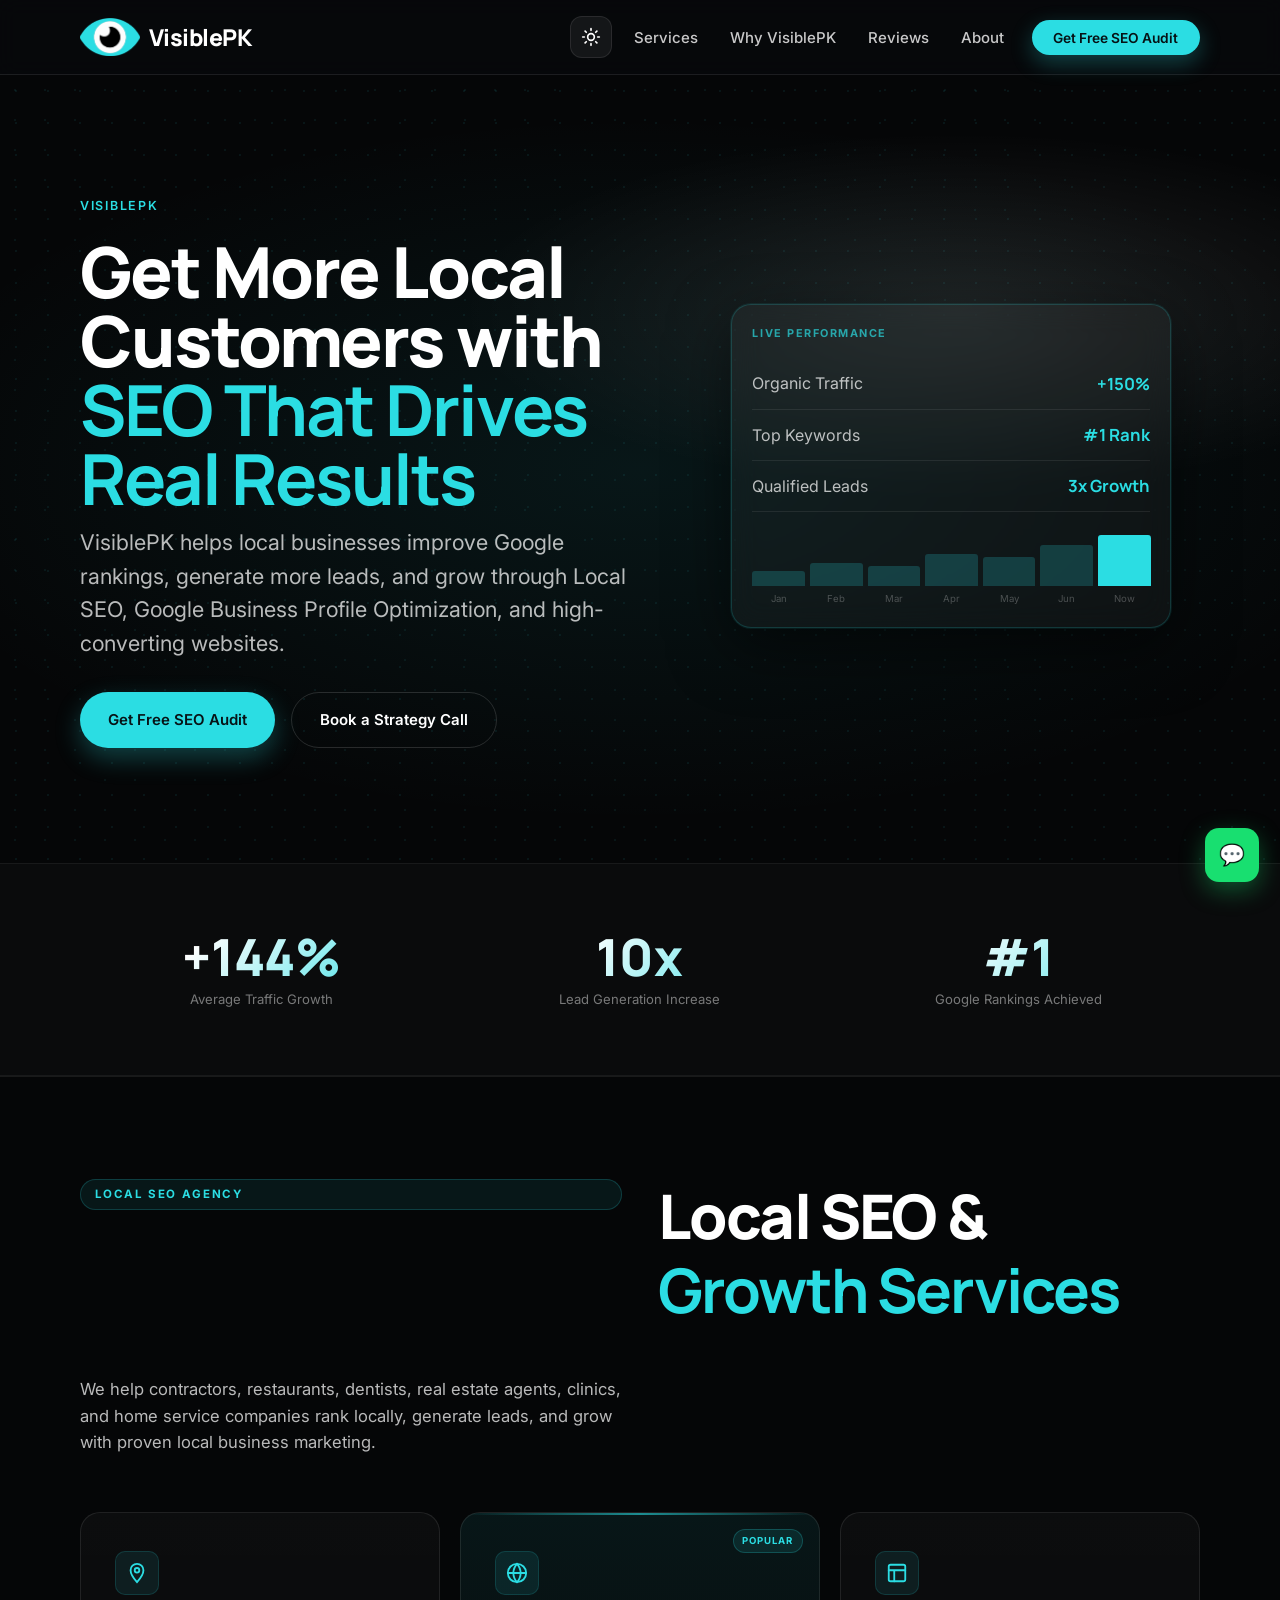
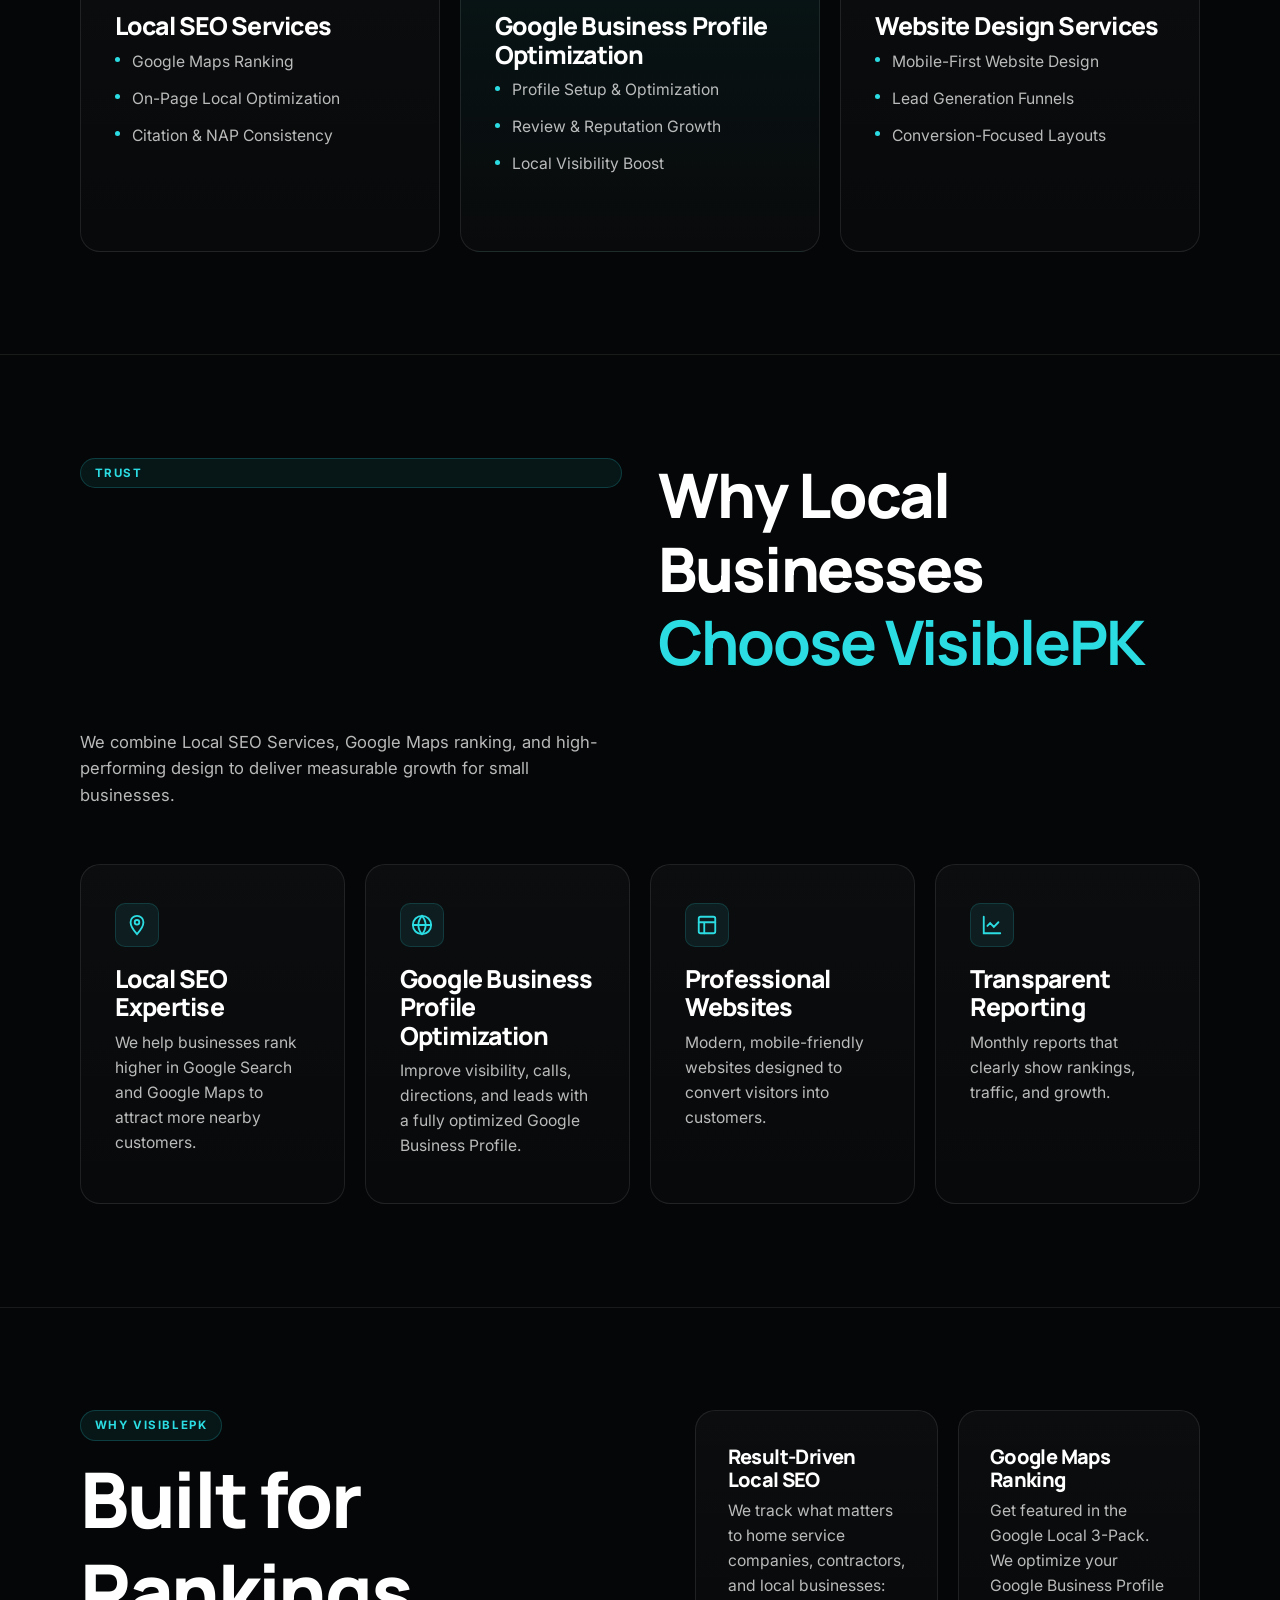
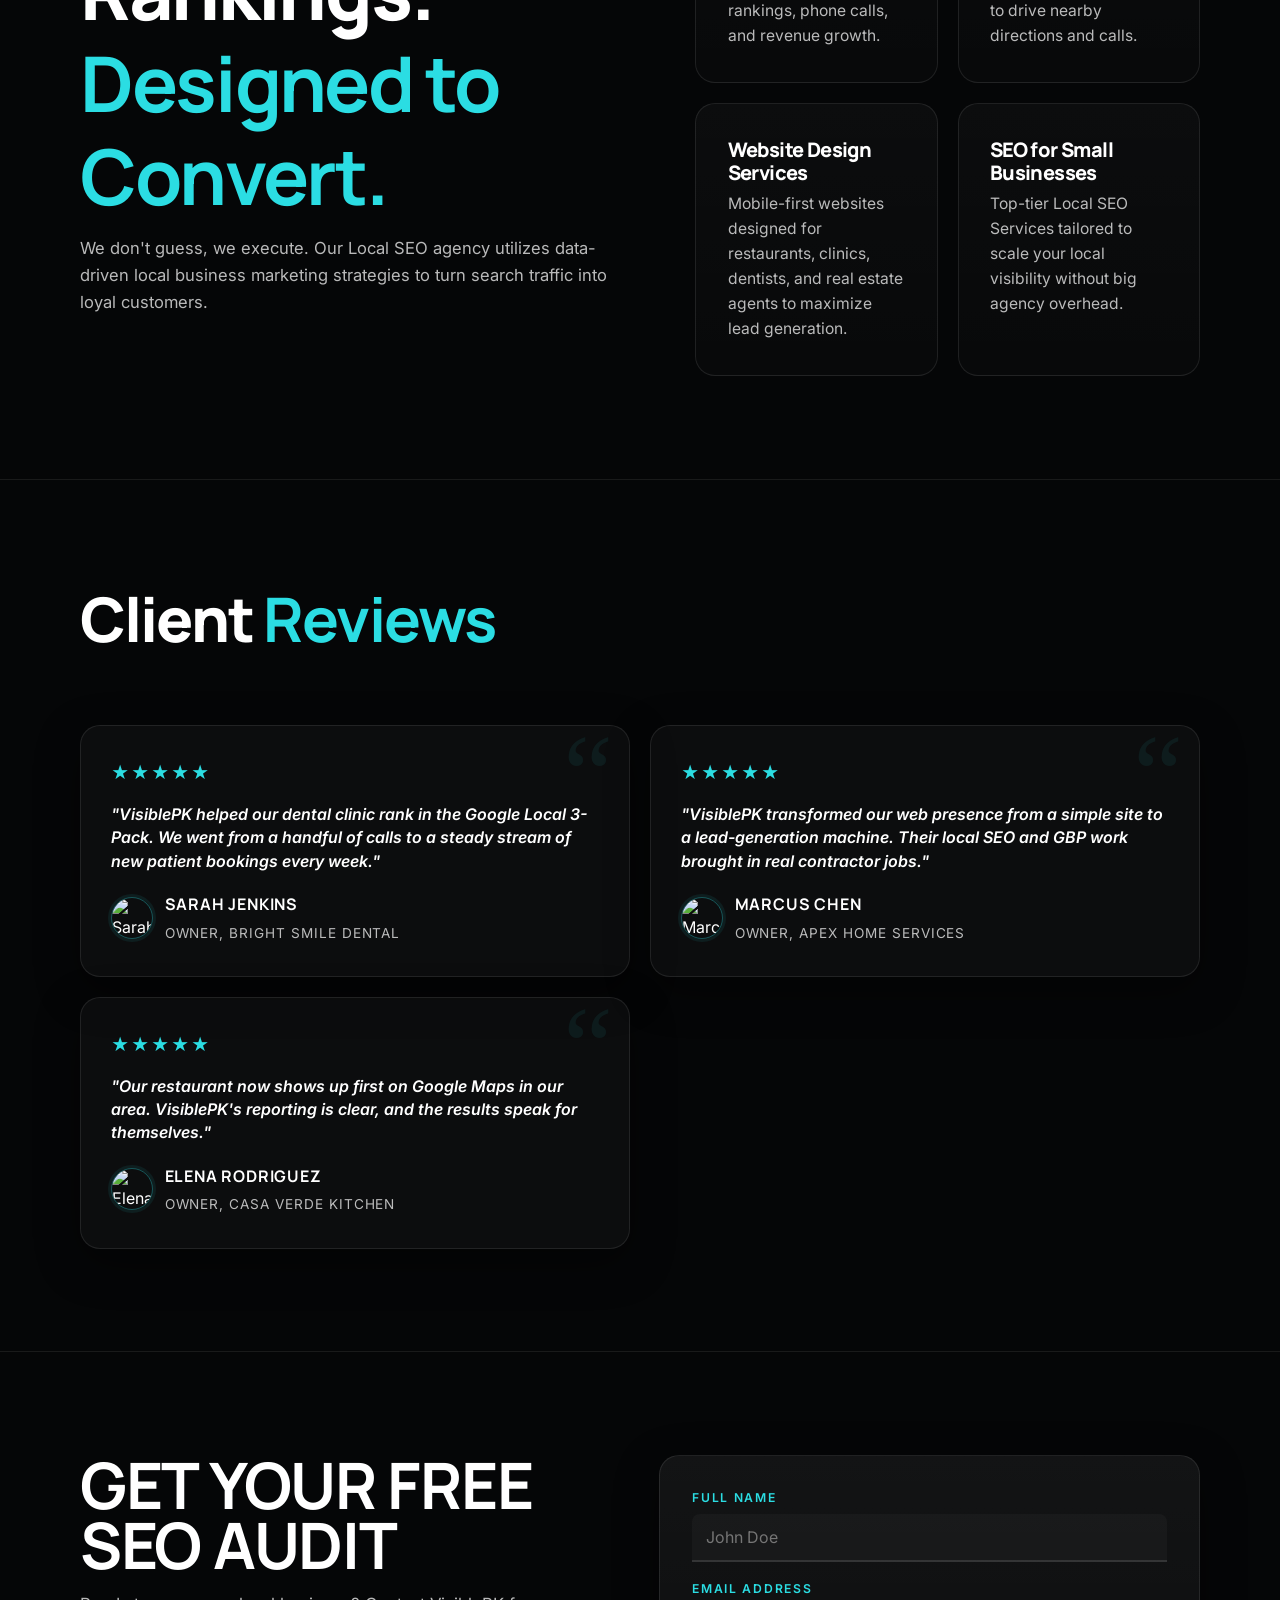
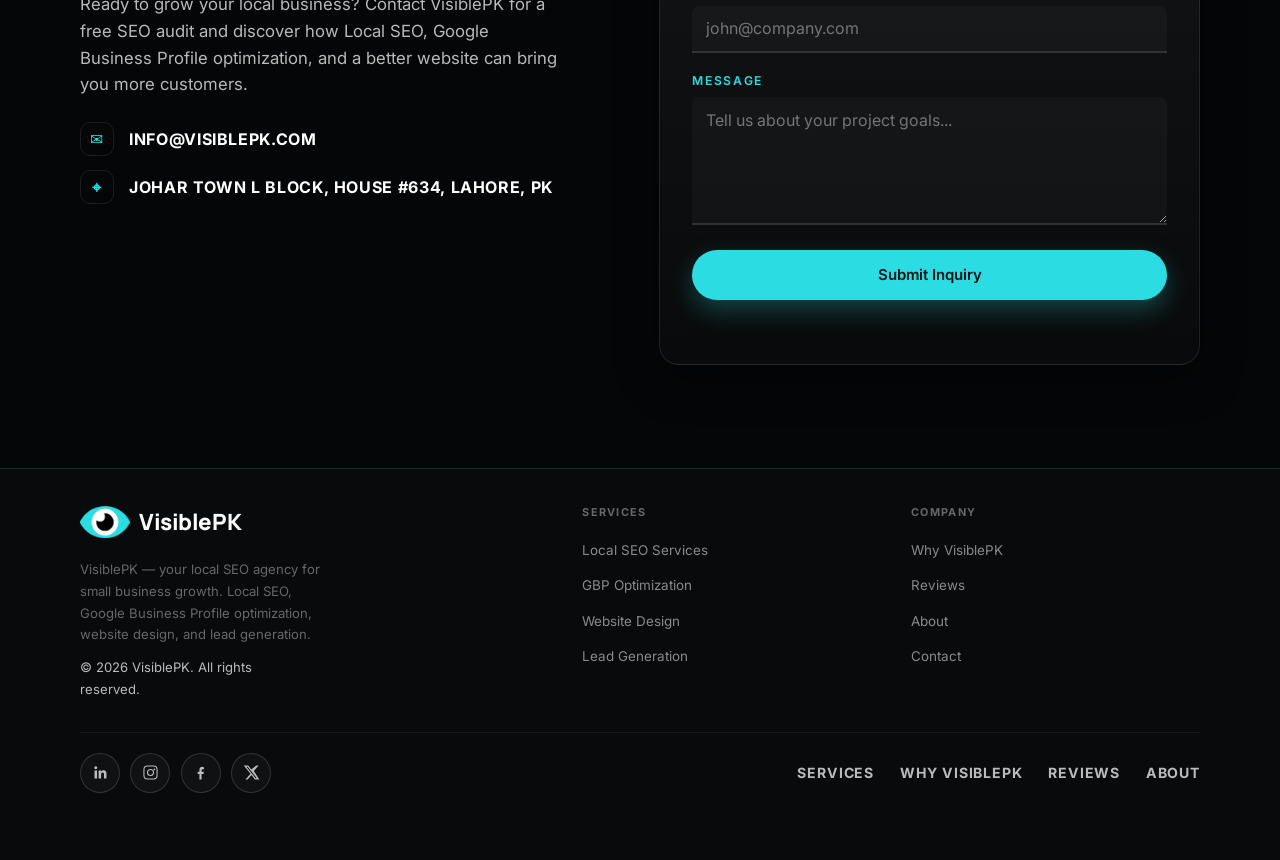
==== commit 01f22461: "Update URLs and address in index.html Updated canonical and Open Graph URLs to reflect the new websi" ====
--- a/index.html
+++ b/index.html
@@ -5,9 +5,9 @@
   <meta name="viewport" content="width=device-width, initial-scale=1.0" />
   <meta name="description" content="VisiblePK is a local SEO agency helping service businesses rank on Google Search and Google Maps. Get Local SEO, Google Business Profile optimization, website design, and lead generation for small businesses." />
   <title>VisiblePK – Local SEO & Website Growth Agency</title>
-  <link rel="canonical" href="https://azamg1800q-cpu.github.io/visiblepk/" />
+  <link rel="canonical" href="https://www.visiblepk.com/" />
   <meta property="og:type" content="website" />
-  <meta property="og:url" content="https://azamg1800q-cpu.github.io/visiblepk/" />
+  <meta property="og:url" content="https://www.visiblepk.com/" />
   <meta property="og:title" content="VisiblePK – Local SEO & Website Growth Agency" />
   <meta property="og:description" content="Get more local customers with Local SEO, Google Business Profile optimization, and high-converting websites. Free SEO audit for contractors, restaurants, dentists, and service businesses." />
   <meta property="og:image" content="https://azamg1800q-cpu.github.io/visiblepk/logo.png" />
@@ -27,7 +27,7 @@
     "email": "info@visiblepk.com",
     "address": {
       "@type": "PostalAddress",
-      "streetAddress": "Johar Town L Block, House #634",
+      "streetAddress": "Bin Bakar plaza Flat Now 302 near Al Fateh Bharia Town Lahore ",
       "addressLocality": "Lahore",
       "addressCountry": "PK"
     },
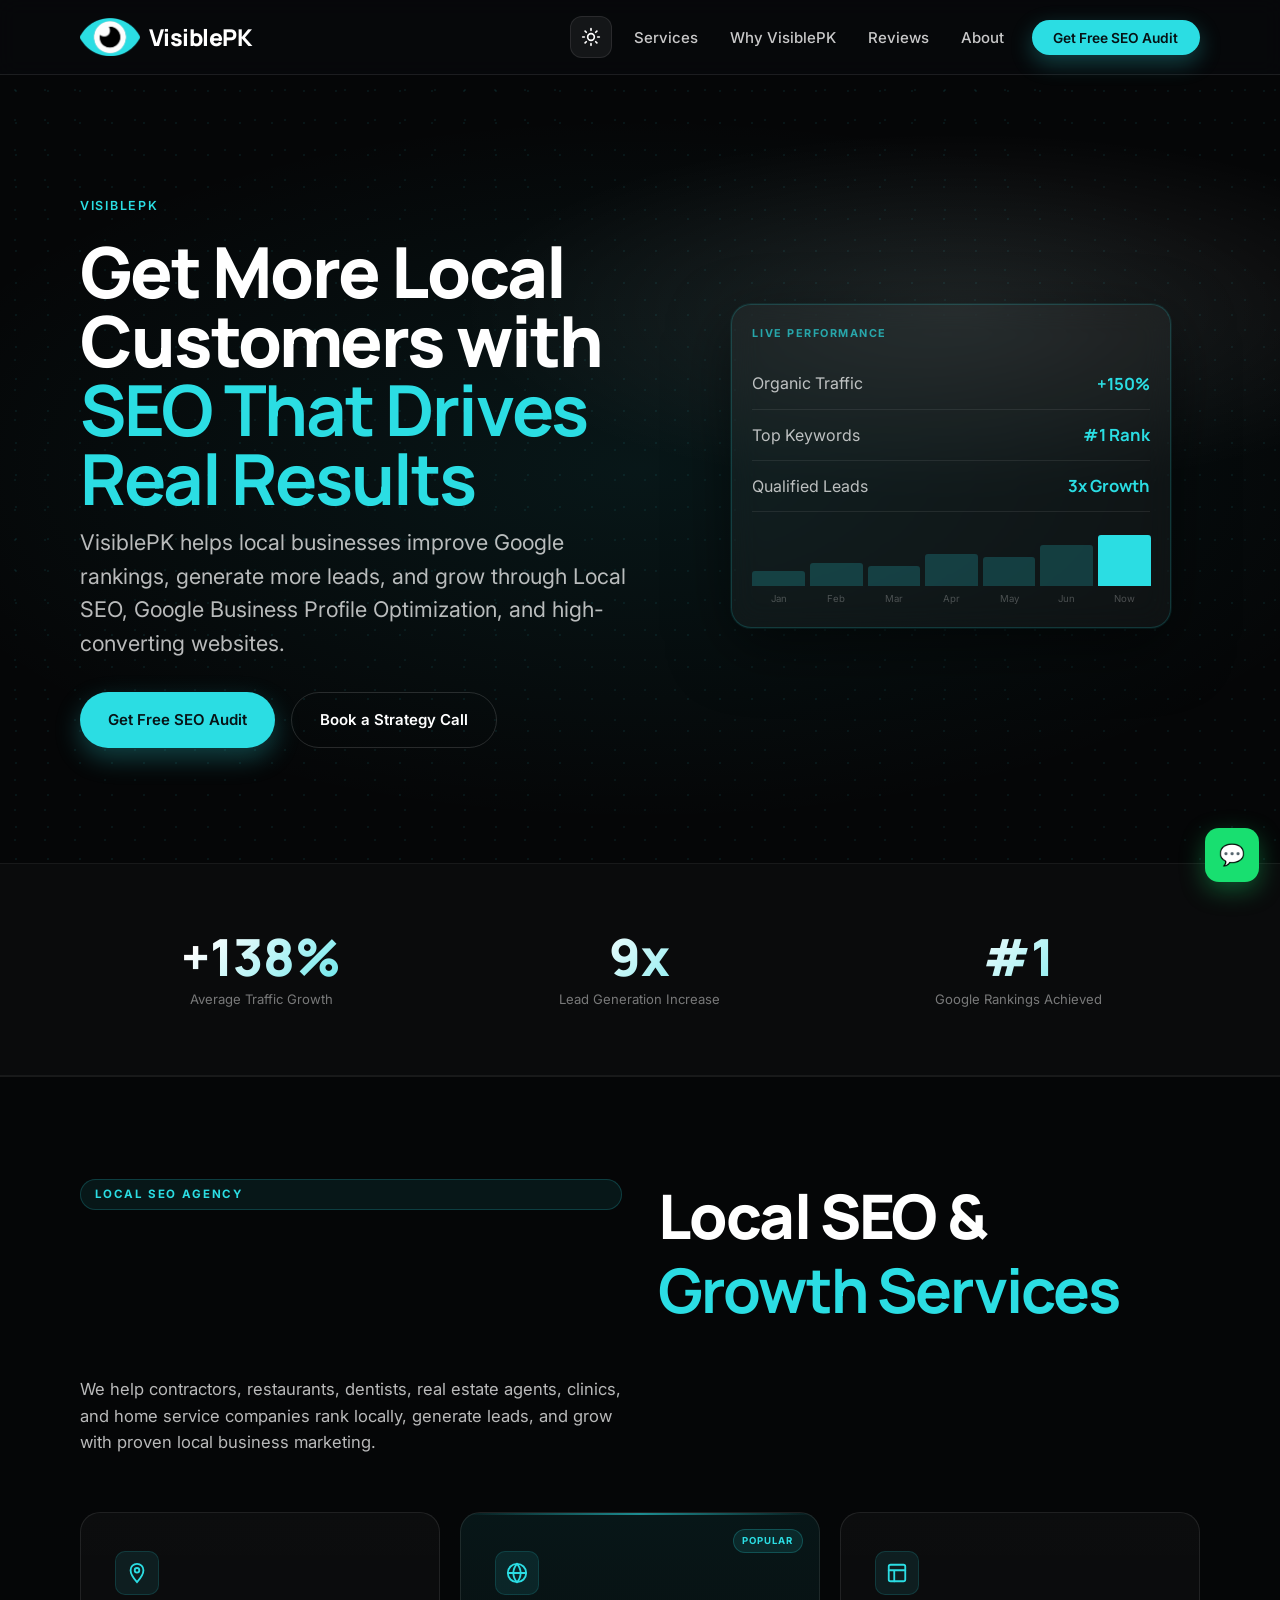
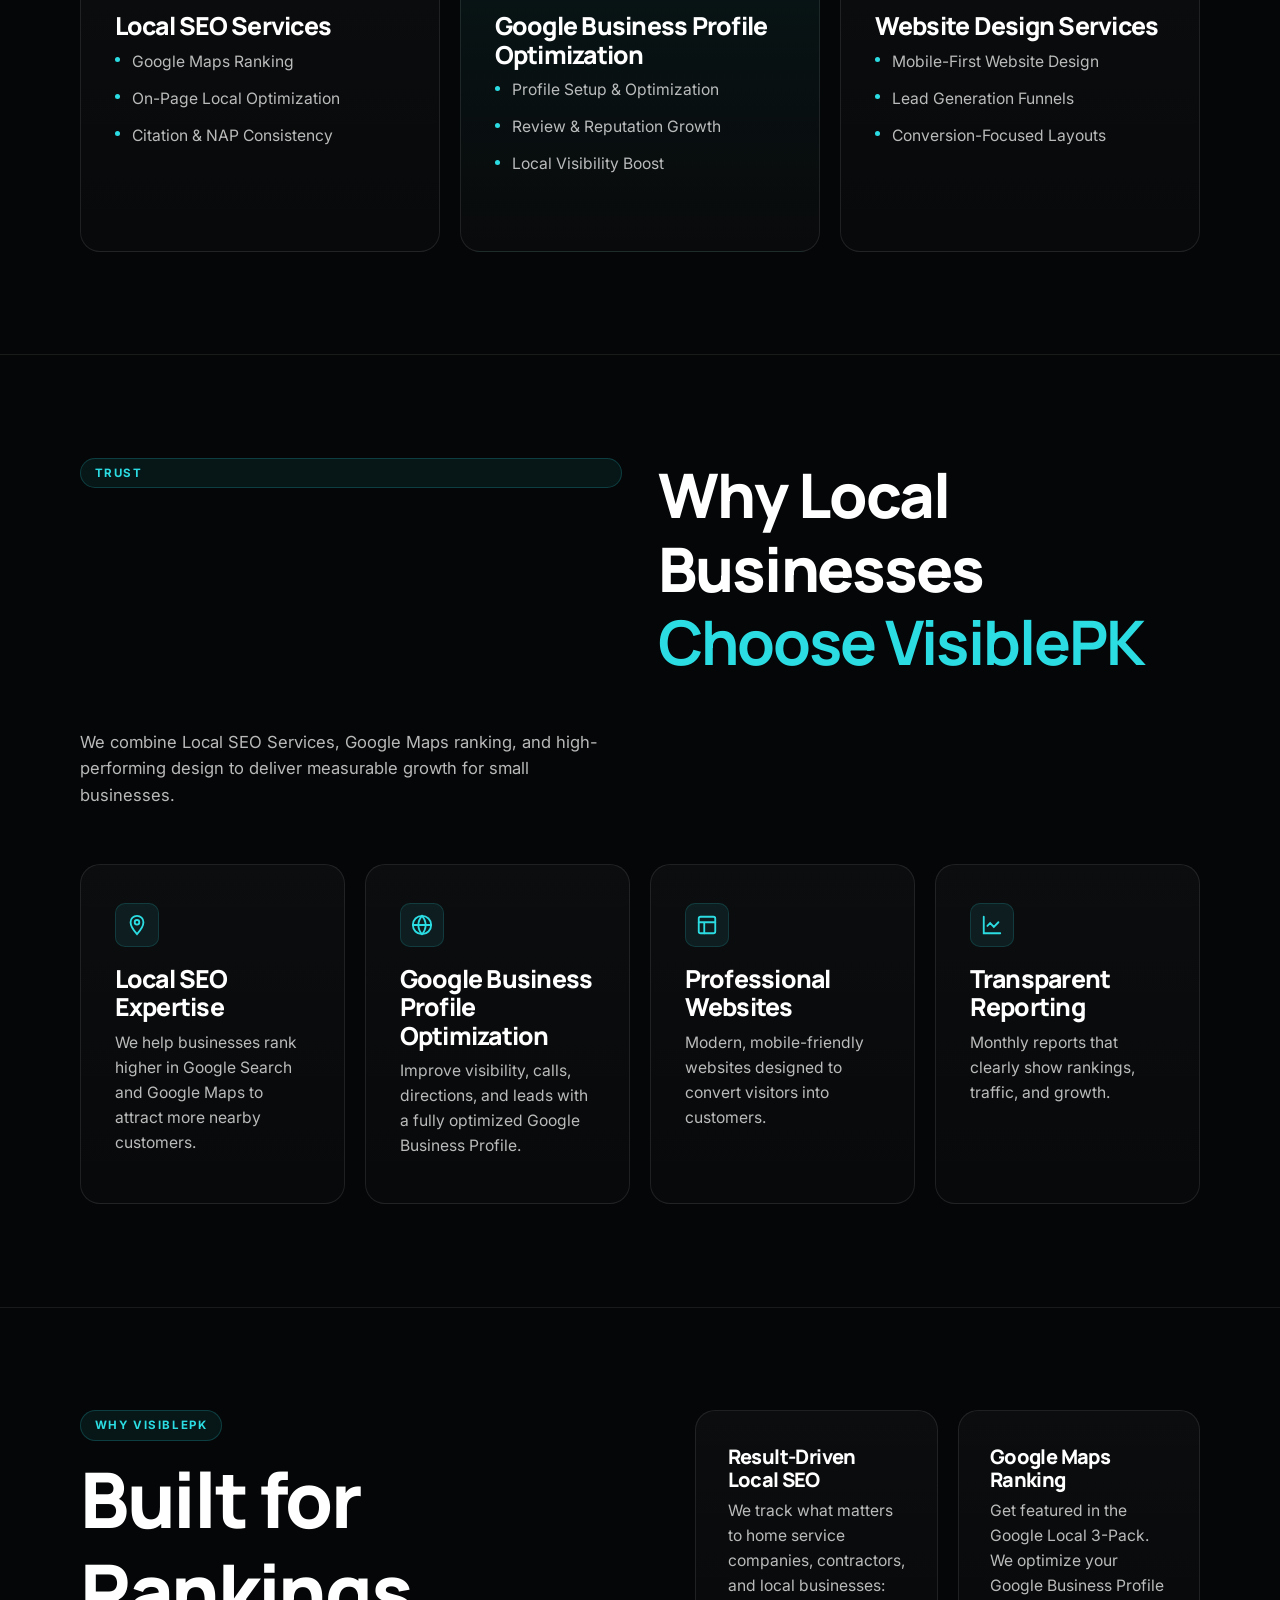
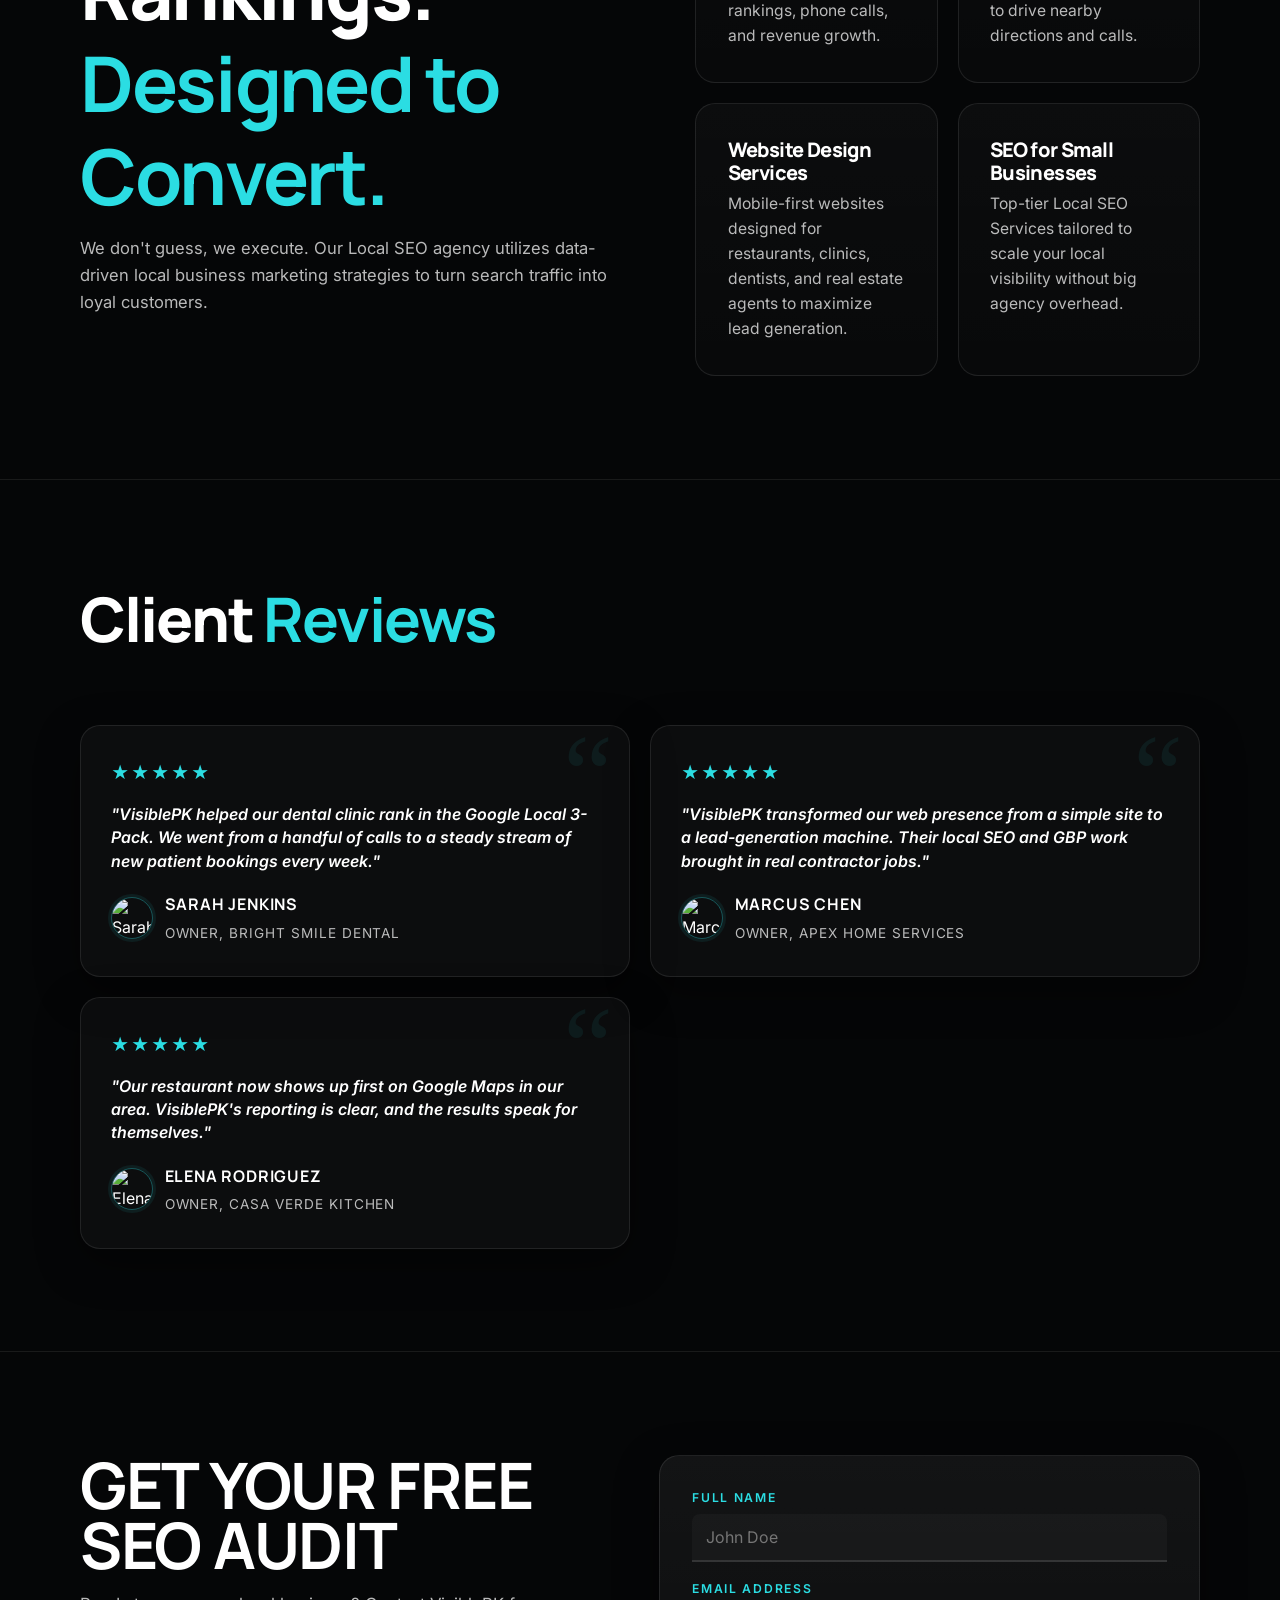
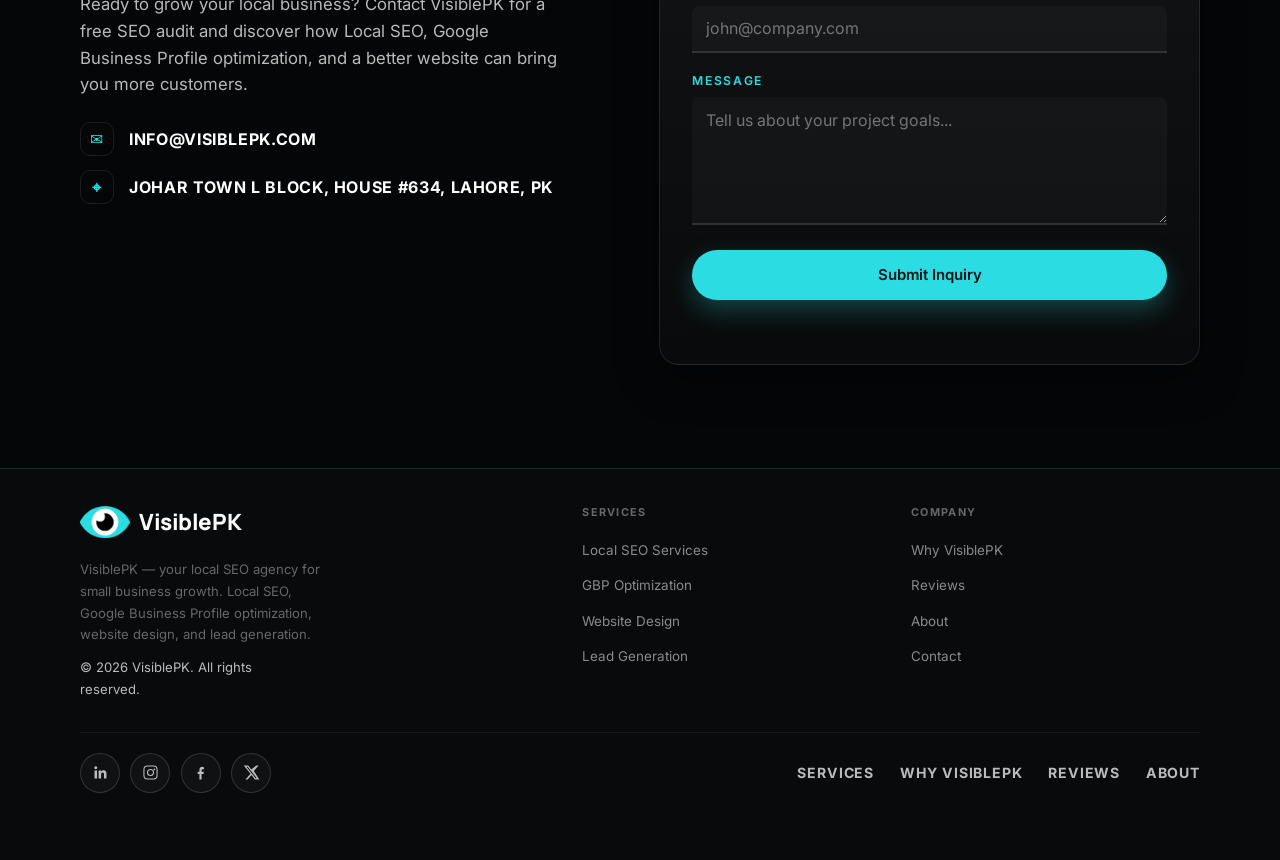
==== commit 238a1e5d: "Update index.html" ====
--- a/index.html
+++ b/index.html
@@ -403,7 +403,7 @@
       </nav>
     </div>
 
-    <a class="floating-chat" href="#contact" aria-label="Open contact section">💬</a>
+ <a class="floating-chat" href="https://wa.me/923355534730" target="_blank" rel="noopener noreferrer" aria-label="Chat on WhatsApp">💬</a>
   </footer>
 
   <script src="script.js"></script>
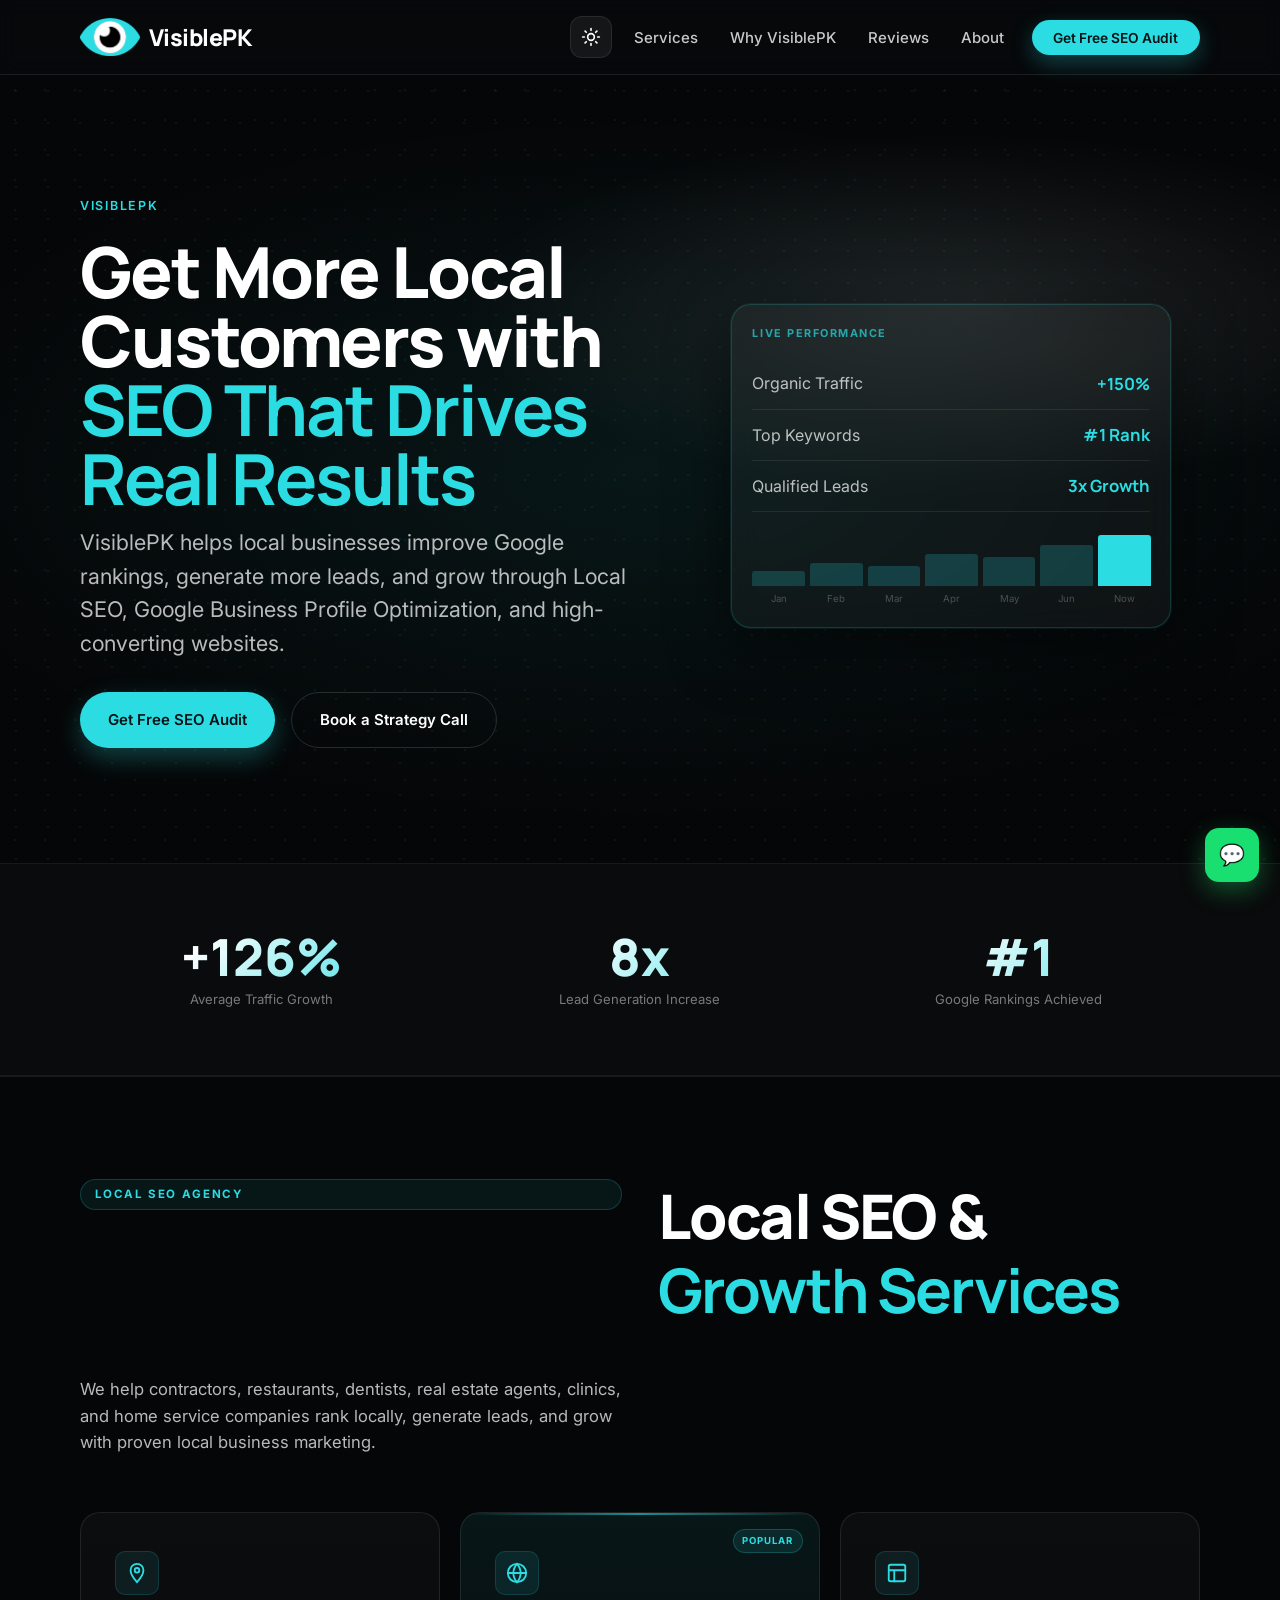
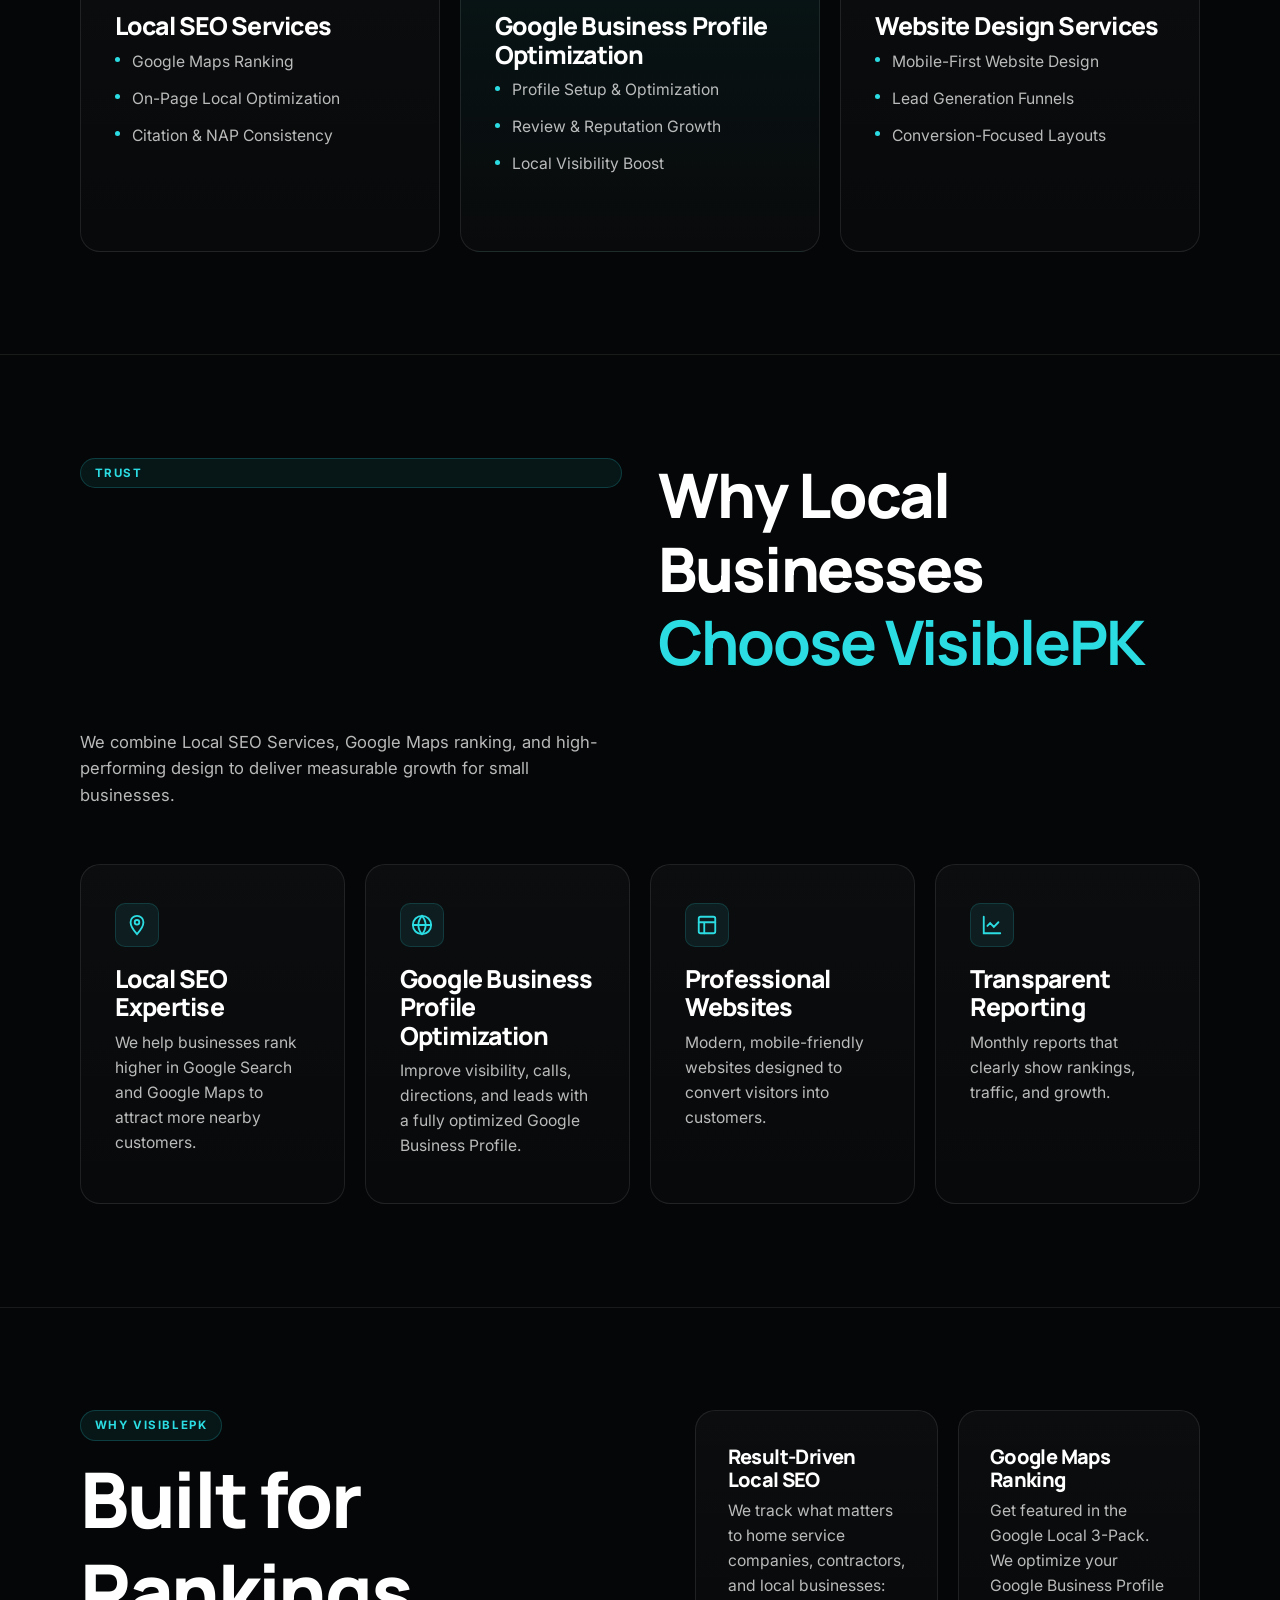
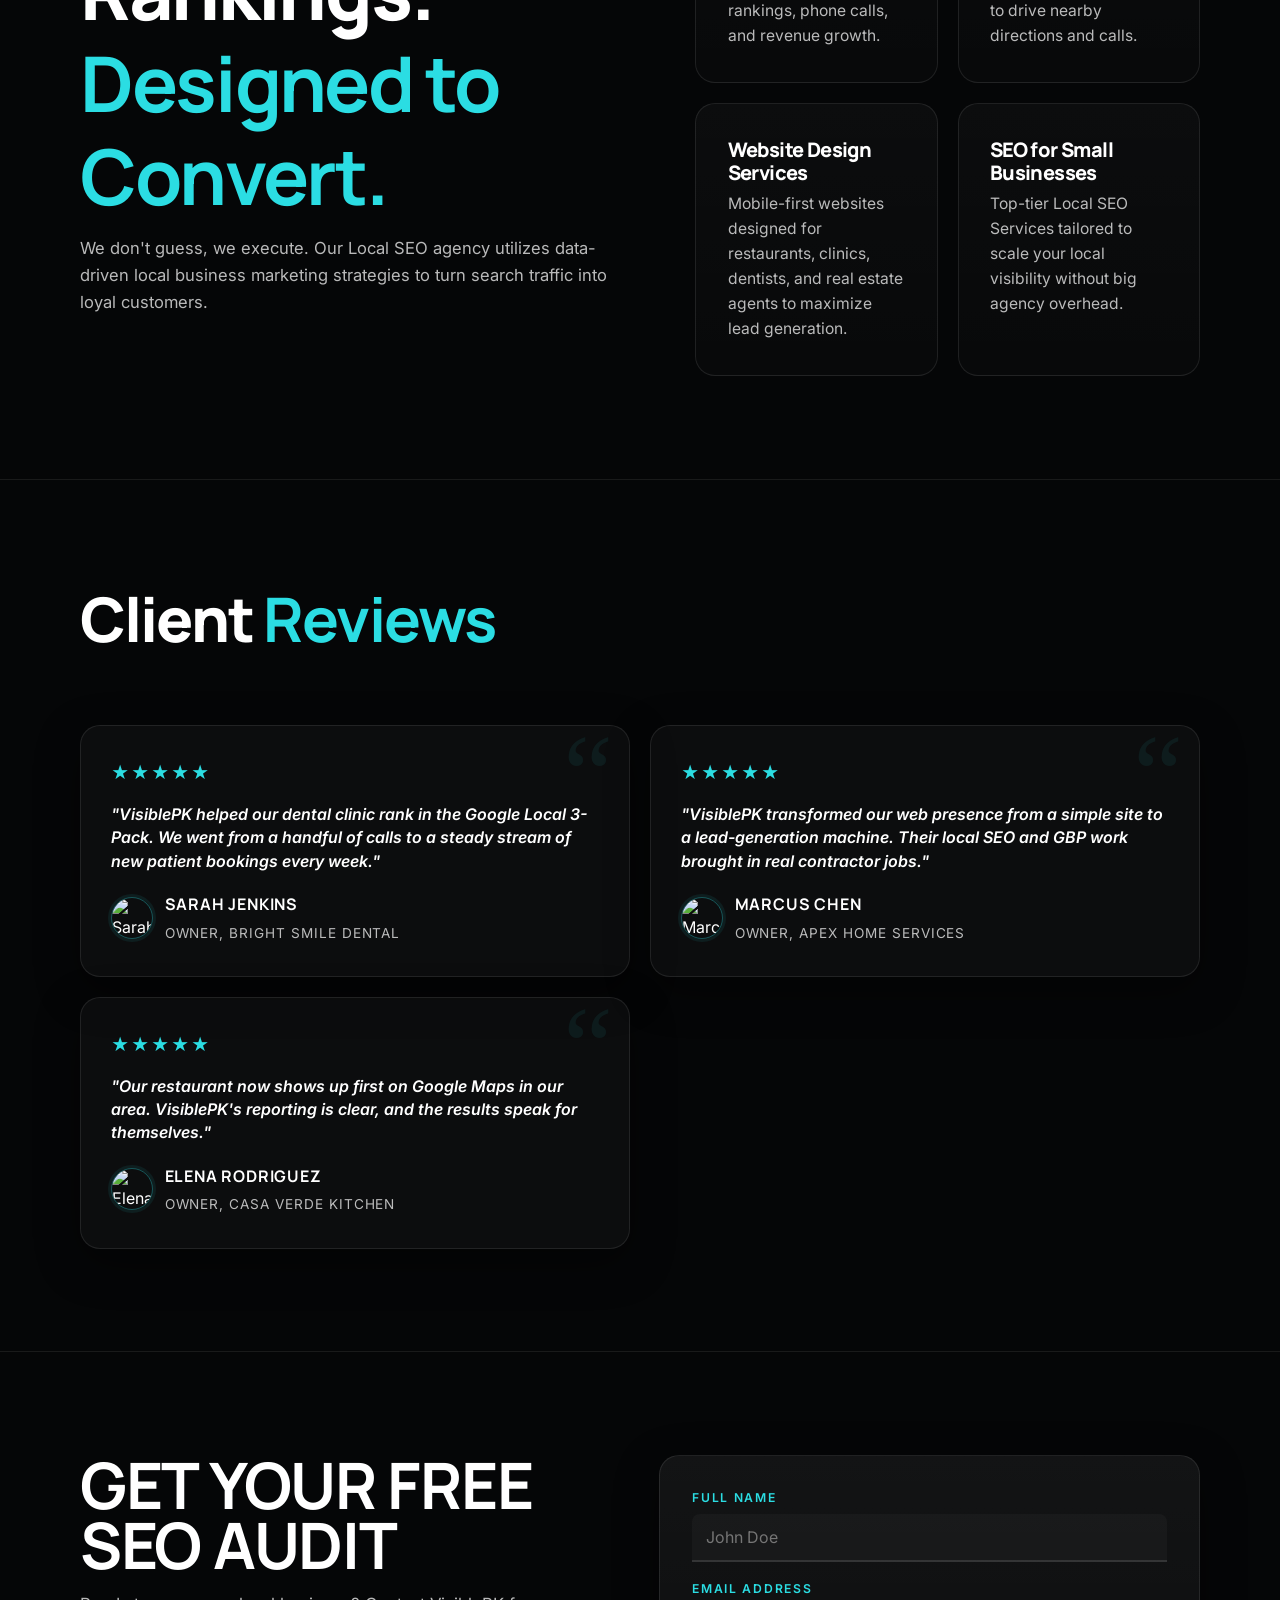
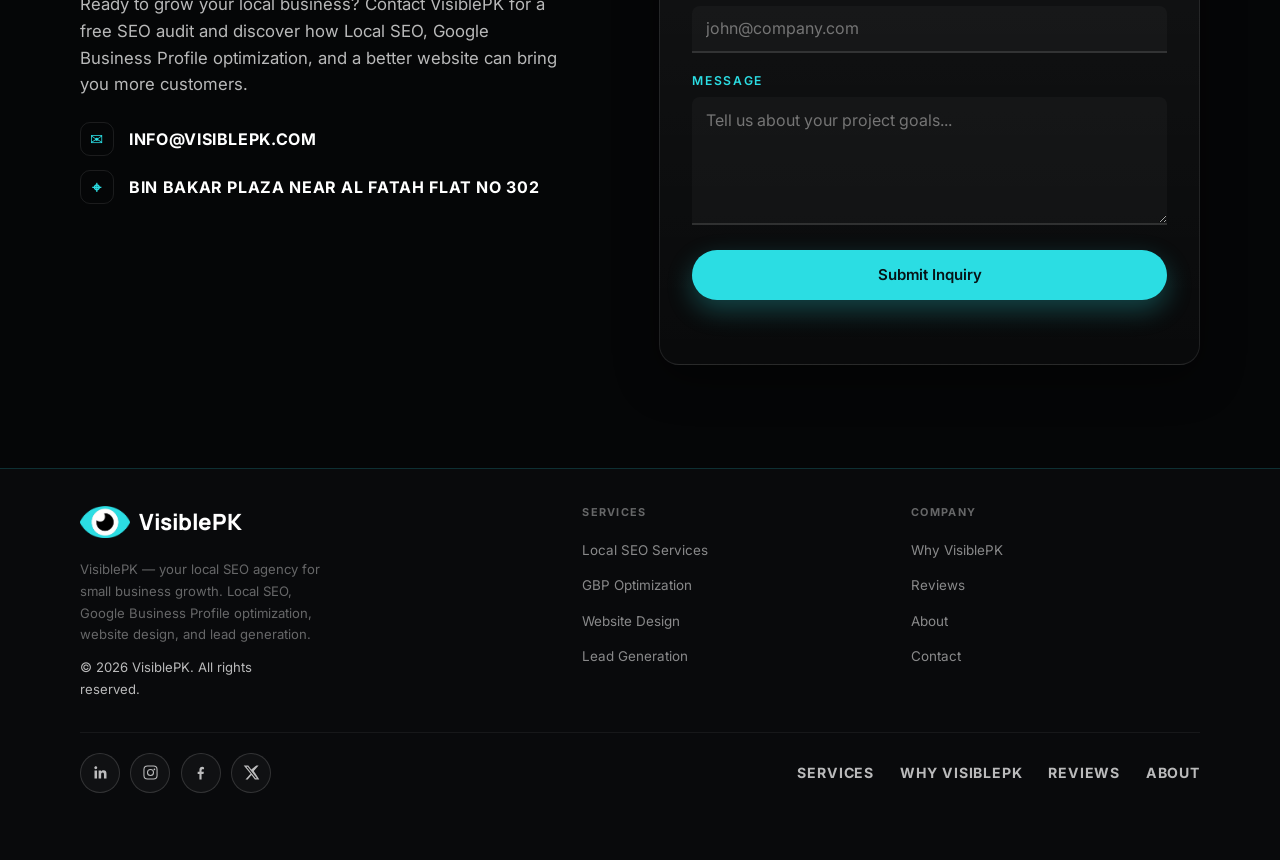
==== commit c77f2aa3: "Change address in contact meta section Updated address in contact information section." ====
--- a/index.html
+++ b/index.html
@@ -324,7 +324,7 @@
 
           <div class="contact-meta">
             <p><span class="meta-icon">✉</span> info@visiblepk.com</p>
-            <p><span class="meta-icon">⌖</span> Johar Town L Block, House #634, Lahore, PK</p>
+            <p><span class="meta-icon">⌖</span> Bin Bakar Plaza Near AL Fatah Flat No 302</p>
           </div>
         </div>
 
